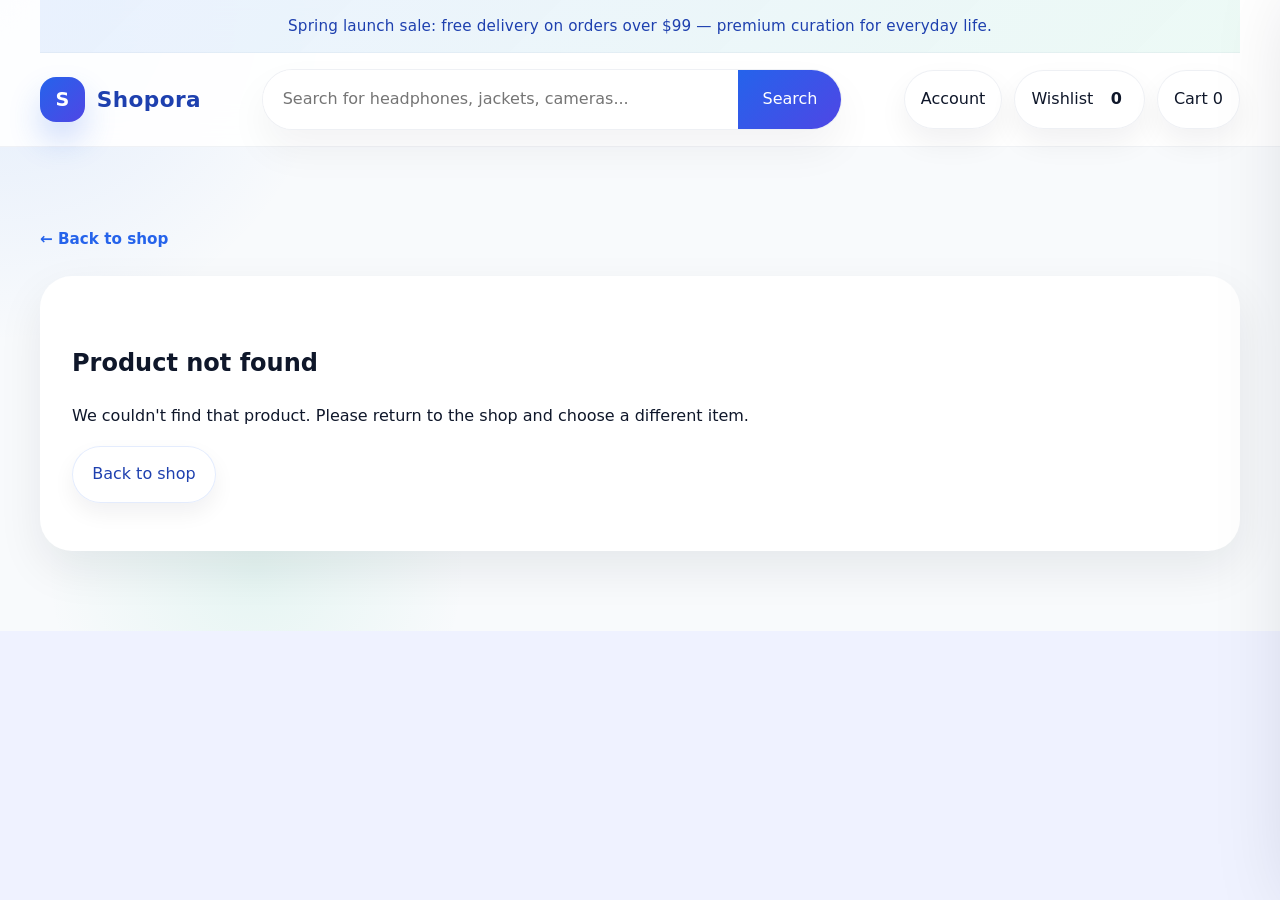
==== product.html @ 5981d824 "Add individual product detail pages with image hover zoom and shared product data" ====
<!DOCTYPE html>
<html lang="en">
<head>
  <meta charset="UTF-8" />
  <meta name="viewport" content="width=device-width, initial-scale=1.0" />
  <meta name="description" content="Shopora individual product detail page with zoom image preview and product information." />
  <title>Shopora | Product Details</title>
  <link rel="stylesheet" href="style.css" />
</head>
<body>
  <header class="site-header">
    <div class="announcement container">
      <p>Spring launch sale: free delivery on orders over $99 — premium curation for everyday life.</p>
    </div>
    <div class="header-top container">
      <a class="brand" href="index.html">
        <span class="brand-mark">S</span>
        <span class="brand-text">Shopora</span>
      </a>
      <div class="search-group">
        <label for="search-input" class="sr-only">Search products</label>
        <input id="search-input" type="search" placeholder="Search for headphones, jackets, cameras..." />
        <button id="search-button" type="button">Search</button>
      </div>
      <nav class="header-actions" aria-label="User actions">
        <button type="button" class="action-button">Account</button>
        <button type="button" id="wishlist-toggle" class="action-button">Wishlist <span id="wishlist-count">0</span></button>
        <button type="button" id="cart-toggle" class="action-button">Cart <span id="cart-count">0</span></button>
      </nav>
    </div>
  </header>

  <main class="product-page container">
    <a class="back-link" href="index.html">← Back to shop</a>
    <section id="product-detail" class="product-detail"></section>
  </main>

  <aside class="cart-sidebar" id="cart-sidebar" aria-label="Shopping cart">
    <div class="cart-header">
      <h2>Shopping Cart</h2>
      <button id="cart-close" aria-label="Close cart sidebar">×</button>
    </div>
    <div id="cart-items" class="cart-items"></div>
    <div class="cart-footer">
      <div class="cart-totals">
        <span>Total</span>
        <strong id="cart-total">$0.00</strong>
      </div>
      <button class="primary-button full-width" type="button" id="checkout-button">Proceed to Checkout</button>
    </div>
  </aside>

  <div class="overlay" id="overlay"></div>

  <script src="data.js"></script>
  <script src="product.js"></script>
</body>
</html>
---- style.css ----
﻿:root {
  font-family: Inter, system-ui, sans-serif;
  color-scheme: light;
  color: #0f172a;
  background: #eff2ff;
  --surface: rgba(255, 255, 255, 0.96);
  --surface-alt: #f8fafc;
  --primary: #2563eb;
  --primary-dark: #1e40af;
  --primary-soft: #eff6ff;
  --accent: #4338ca;
  --text-muted: #64748b;
  --border: rgba(148, 163, 184, 0.16);
  --shadow: 0 24px 60px rgba(15, 23, 42, 0.12);
  --shadow-soft: 0 18px 45px rgba(15, 23, 42, 0.08);
}

* {
  box-sizing: border-box;
}

html {
  scroll-behavior: smooth;
}

html, body {
  margin: 0;
  min-height: 100%;
  background: radial-gradient(circle at top left, rgba(59, 130, 246, 0.12), transparent 24%),
    radial-gradient(circle at 20% 90%, rgba(16, 185, 129, 0.08), transparent 18%),
    #f8fafc;
}

body {
  line-height: 1.65;
  font-feature-settings: "liga" 1, "kern" 1;
}

img {
  max-width: 100%;
  display: block;
}

button, select, input {
  font: inherit;
  transition: all 0.25s ease;
}

button {
  cursor: pointer;
}

button:focus-visible,
input:focus-visible,
select:focus-visible {
  outline: 2px solid rgba(37, 99, 235, 0.35);
  outline-offset: 2px;
}

.container {
  width: min(1200px, calc(100% - 2rem));
  margin: 0 auto;
}

.site-header {
  position: sticky;
  top: 0;
  z-index: 20;
  background: rgba(255, 255, 255, 0.9);
  backdrop-filter: blur(18px);
  border-bottom: 1px solid rgba(148, 163, 184, 0.14);
}

.announcement {
  display: flex;
  justify-content: center;
  align-items: center;
  padding: 0.85rem 0;
  background: linear-gradient(135deg, rgba(59, 130, 246, 0.1), rgba(16, 185, 129, 0.08));
  border-bottom: 1px solid rgba(148, 163, 184, 0.1);
}

.announcement p {
  margin: 0;
  color: var(--primary-dark);
  font-size: 0.95rem;
  letter-spacing: 0.01em;
}

.header-top {
  display: flex;
  align-items: center;
  justify-content: space-between;
  gap: 1rem;
  padding: 1rem 0;
}

.brand {
  display: inline-flex;
  align-items: center;
  gap: 0.75rem;
  text-decoration: none;
  color: var(--primary-dark);
  font-weight: 700;
}

.brand-mark {
  width: 2.8rem;
  height: 2.8rem;
  border-radius: 1rem;
  display: grid;
  place-items: center;
  background: linear-gradient(135deg, var(--primary), #4f46e5);
  color: white;
  font-size: 1.2rem;
  box-shadow: 0 18px 32px rgba(37, 99, 235, 0.22);
}

.brand-text {
  font-size: 1.35rem;
  letter-spacing: 0.02em;
}

.search-group {
  display: flex;
  align-items: stretch;
  flex: 1;
  max-width: 580px;
  min-width: 240px;
  border: 1px solid var(--border);
  border-radius: 999px;
  overflow: hidden;
  background: white;
  box-shadow: 0 20px 40px rgba(15, 23, 42, 0.05);
}

.search-group input {
  flex: 1;
  border: 0;
  padding: 1rem 1.2rem;
}

.search-group button {
  border: 0;
  background: linear-gradient(135deg, var(--primary), #4f46e5);
  color: white;
  padding: 0 1.5rem;
}

.header-actions {
  display: flex;
  gap: 0.75rem;
  flex-wrap: wrap;
}

.action-button {
  border: 1px solid rgba(148, 163, 184, 0.16);
  padding: 0.95rem 1rem;
  border-radius: 999px;
  background: rgba(255, 255, 255, 0.9);
  color: #0f172a;
  box-shadow: 0 14px 30px rgba(15, 23, 42, 0.06);
}

.category-nav {
  display: flex;
  gap: 0.75rem;
  overflow-x: auto;
  padding: 1rem 0 1.25rem;
}

.category-button {
  border: none;
  background: #eef2ff;
  color: #334155;
  padding: 0.85rem 1.1rem;
  border-radius: 999px;
  cursor: pointer;
  white-space: nowrap;
}

.category-button.active,
.category-button:hover {
  background: linear-gradient(135deg, var(--primary), #4f46e5);
  color: white;
}

.hero {
  position: relative;
  display: grid;
  grid-template-columns: 1.2fr 0.95fr;
  gap: 2.5rem;
  align-items: center;
  padding: 4rem 0;
}

.hero::before {
  content: "";
  position: absolute;
  top: -10%;
  right: 10%;
  width: 420px;
  height: 420px;
  border-radius: 50%;
  background: radial-gradient(circle, rgba(59, 130, 246, 0.18), transparent 56%);
  pointer-events: none;
}

.hero-copy {
  max-width: 620px;
  position: relative;
  z-index: 1;
}

.hero-badge {
  display: inline-flex;
  align-items: center;
  gap: 0.5rem;
  padding: 0.6rem 1rem;
  border-radius: 999px;
  background: rgba(59, 130, 246, 0.1);
  color: var(--primary);
  font-size: 0.82rem;
  font-weight: 700;
  letter-spacing: 0.08em;
  text-transform: uppercase;
}

.eyebrow {
  text-transform: uppercase;
  letter-spacing: 0.18em;
  color: var(--accent);
  font-size: 0.86rem;
  margin: 1.15rem 0 0.95rem;
}

.hero h1 {
  font-size: clamp(3rem, 5vw, 4.6rem);
  margin: 0;
  line-height: 0.98;
  letter-spacing: -0.04em;
}

.hero-text {
  margin: 1.4rem 0 1.9rem;
  color: var(--text-muted);
  max-width: 560px;
  font-size: 1.06rem;
}

.hero-actions {
  display: flex;
  align-items: center;
  gap: 1rem;
  flex-wrap: wrap;
}

.primary-button {
  background: linear-gradient(135deg, var(--primary), #4f46e5);
  color: white;
  border: 1px solid transparent;
  box-shadow: 0 18px 34px rgba(37, 99, 235, 0.2);
}

.secondary-link {
  display: inline-flex;
  align-items: center;
  justify-content: center;
  gap: 0.5rem;
  color: var(--primary-dark);
  background: rgba(255, 255, 255, 0.98);
  border: 1px solid rgba(37, 99, 235, 0.12);
  padding: 0.9rem 1.2rem;
  border-radius: 999px;
  text-decoration: none;
  box-shadow: 0 10px 22px rgba(15, 23, 42, 0.06);
}

.secondary-link:hover {
  transform: translateY(-2px);
  box-shadow: 0 18px 34px rgba(37, 99, 235, 0.12);
}

.hero-image-card {
  position: relative;
  border-radius: 2rem;
  overflow: hidden;
  background: linear-gradient(180deg, #ffffff 0%, #eff4ff 100%);
  box-shadow: var(--shadow);
  border: 1px solid rgba(59, 130, 246, 0.12);
}

.hero-image-card::before {
  content: "";
  position: absolute;
  inset: 0;
  background: linear-gradient(180deg, rgba(255, 255, 255, 0.18), transparent 55%);
  pointer-events: none;
}

.hero-image-card img {
  width: 100%;
  height: 100%;
  min-height: 520px;
  object-fit: cover;
}

.filter-panel {
  display: flex;
  justify-content: space-between;
  gap: 1rem;
  align-items: center;
  padding: 1rem 0 1.1rem;
}

.filter-item {
  display: flex;
  align-items: center;
  gap: 0.75rem;
  color: #334155;
}

.filter-item label,
.filter-label {
  font-weight: 700;
}

.filter-item select {
  padding: 0.95rem 1.2rem;
  border: 1px solid rgba(148, 163, 184, 0.25);
  border-radius: 999px;
  background: white;
  box-shadow: 0 10px 25px rgba(15, 23, 42, 0.05);
}

.section-heading {
  margin-bottom: 1.75rem;
}

.section-heading h2 {
  margin: 0 0 0.55rem;
  font-size: 2.1rem;
}

.grid-list {
  display: grid;
  gap: 1.5rem;
  grid-template-columns: repeat(4, minmax(0, 1fr));
}

.product-card {
  background: linear-gradient(180deg, rgba(255, 255, 255, 0.98), rgba(248, 250, 252, 0.98));
  border: 1px solid rgba(148, 163, 184, 0.2);
  border-radius: 1.8rem;
  overflow: hidden;
  box-shadow: var(--shadow);
  display: flex;
  flex-direction: column;
  transition: transform 0.3s ease, box-shadow 0.3s ease;
}

.product-card:hover {
  transform: translateY(-6px);
  box-shadow: 0 32px 70px rgba(15, 23, 42, 0.14);
}

.product-card img {
  aspect-ratio: 4 / 3;
  object-fit: cover;
  transition: transform 0.35s ease;
}

.product-card:hover img {
  transform: scale(1.03);
}

.product-info {
  padding: 1.5rem;
  display: flex;
  flex-direction: column;
  gap: 0.85rem;
}

.product-category {
  display: inline-flex;
  padding: 0.35rem 0.75rem;
  border-radius: 999px;
  font-size: 0.8rem;
  background: rgba(99, 102, 241, 0.12);
  color: #4338ca;
  width: fit-content;
}

.product-title {
  margin: 0;
  font-size: 1.1rem;
  line-height: 1.35;
}

.product-title a {
  color: inherit;
  text-decoration: none;
}

.product-title a:hover {
  color: var(--primary);
}

.product-description {
  margin: 0;
  color: var(--text-muted);
  font-size: 0.96rem;
}

.product-link {
  display: block;
  border-radius: 1.8rem;
  overflow: hidden;
}

.product-page {
  padding: 3.5rem 0 5rem;
}

.back-link {
  display: inline-block;
  margin: 1.5rem 0;
  color: var(--primary);
  text-decoration: none;
  font-size: 0.95rem;
  font-weight: 700;
}

.product-detail-grid {
  display: grid;
  grid-template-columns: minmax(280px, 1.1fr) minmax(320px, 0.9fr);
  gap: 2rem;
  align-items: start;
}

.image-panel {
  position: relative;
}

.image-zoom-container {
  overflow: hidden;
  border-radius: 2rem;
  box-shadow: var(--shadow-soft);
  border: 1px solid var(--border);
  transition: transform 0.3s ease;
  cursor: zoom-in;
  position: relative;
}

.image-zoom-container img {
  width: 100%;
  height: 100%;
  object-fit: cover;
  transition: transform 0.45s ease;
}

.image-zoom-container:hover img {
  transform: scale(1.15);
}

.zoom-label {
  position: absolute;
  bottom: 1rem;
  left: 1rem;
  background: rgba(15, 23, 42, 0.82);
  color: white;
  padding: 0.55rem 0.9rem;
  border-radius: 999px;
  font-size: 0.82rem;
  letter-spacing: 0.03em;
}

.detail-copy h1 {
  font-size: clamp(2rem, 3vw, 3rem);
  margin: 0.75rem 0 1rem;
  line-height: 1.05;
}

.product-badges {
  display: flex;
  flex-wrap: wrap;
  gap: 0.75rem;
  margin-top: 0.6rem;
}

.rating-pill,
.tag-pill {
  display: inline-flex;
  align-items: center;
  gap: 0.35rem;
  padding: 0.55rem 0.9rem;
  border-radius: 999px;
  background: #eef2ff;
  color: #1e3a8a;
  font-size: 0.9rem;
  font-weight: 700;
}

.product-price-large {
  margin: 1.2rem 0 0.8rem;
  font-size: 3rem;
  color: var(--primary-dark);
}

.product-detail-description {
  margin: 0;
  max-width: 46rem;
  color: var(--text-muted);
}

.product-feature-list {
  margin: 1.5rem 0 0;
  padding-left: 1.15rem;
  color: var(--text-muted);
}

.product-feature-list li {
  margin-bottom: 0.85rem;
}

.product-actions {
  display: flex;
  flex-wrap: wrap;
  gap: 1rem;
  align-items: center;
  margin: 1.75rem 0 1rem;
}

.secondary-button {
  border: none;
  background: #eef2ff;
  color: var(--primary-dark);
  padding: 1rem 1.5rem;
  border-radius: 1.25rem;
  cursor: pointer;
  font-weight: 700;
}

.shipping-pill {
  display: inline-flex;
  margin-top: 0.5rem;
  padding: 0.75rem 1rem;
  border-radius: 1.5rem;
  background: #ecfccb;
  color: #365314;
  font-weight: 700;
}

#detail-wishlist {
  width: 48px;
  height: 48px;
  min-width: 48px;
  border-radius: 50%;
  font-size: 1.3rem;
  border: 1px solid rgba(220, 38, 38, 0.24);
  background: white;
  color: #dc2626;
  display: inline-flex;
  align-items: center;
  justify-content: center;
}

.product-extra {
  margin-top: 2.5rem;
  padding: 2rem;
  border-radius: 2rem;
  background: white;
  box-shadow: var(--shadow-soft);
}

.product-extra h2 {
  margin-top: 0;
}

.product-not-found {
  padding: 3rem 2rem;
  border-radius: 2rem;
  background: white;
  box-shadow: var(--shadow-soft);
}

.product-meta {
  display: flex;
  justify-content: space-between;
  align-items: center;
  gap: 0.75rem;
}

.product-price {
  font-size: 1.2rem;
  font-weight: 800;
}

.product-card button.add-to-cart {
  margin-top: auto;
  width: 100%;
  border: none;
  background: linear-gradient(135deg, var(--primary), #4f46e5);
  color: white;
  padding: 1rem;
  border-radius: 1.25rem;
  cursor: pointer;
  box-shadow: 0 16px 28px rgba(37, 99, 235, 0.18);
}

.product-card button.add-to-cart:hover {
  transform: translateY(-1px);
}

.wish-button {
  position: absolute;
  top: 14px;
  right: 14px;
  width: 32px;
  height: 32px;
  border-radius: 50%;
  border: 1px solid rgba(148, 163, 184, 0.2);
  background: #ffffff;
  display: inline-grid;
  place-items: center;
  font-size: 1.1rem;
  font-weight: 700;
  color: #dc2626;
  cursor: pointer;
  transition: transform 0.18s ease, box-shadow 0.18s ease, background 0.18s ease, color 0.18s ease;
  z-index: 5;
}

.wish-button:hover {
  transform: translateY(-1px);
  box-shadow: 0 10px 20px rgba(15, 23, 42, 0.08);
}

.wish-button.active {
  background: rgba(254, 226, 226, 0.95);
  color: #dc2626;
  border-color: rgba(220, 38, 38, 0.35);
  box-shadow: 0 10px 22px rgba(220, 38, 38, 0.12);
  transform: translateY(-1px);
}

.product-card { /* ensure relative for absolute heart */
  position: relative;
}

#wishlist-count {
  display: inline-block;
  min-width: 20px;
  padding: 0 6px;
  margin-left: 0.4rem;
  font-weight: 700;
}

.cart-sidebar {
  position: fixed;
  right: 0;
  top: 0;
  bottom: 0;
  width: min(430px, 100%);
  transform: translateX(110%);
  transition: transform 0.25s ease;
  background: linear-gradient(180deg, #ffffff, #f8fbff);
  box-shadow: -24px 0 80px rgba(15, 23, 42, 0.15);
  z-index: 20;
  display: flex;
  flex-direction: column;
}

.cart-sidebar.open {
  transform: translateX(0);
}

.cart-header,
.cart-footer {
  padding: 1.5rem 1.6rem;
  border-bottom: 1px solid rgba(148, 163, 184, 0.12);
}

.cart-header {
  display: flex;
  justify-content: space-between;
  align-items: center;
}

.cart-header h2 {
  margin: 0;
  font-size: 1.3rem;
}

#cart-close {
  border: none;
  background: transparent;
  font-size: 1.5rem;
  cursor: pointer;
}

.cart-items {
  flex: 1;
  padding: 1.25rem 1.5rem;
  overflow-y: auto;
}

.cart-item {
  display: grid;
  grid-template-columns: 78px 1fr;
  gap: 1rem;
  padding: 1rem;
  border-radius: 1.5rem;
  border: 1px solid rgba(148, 163, 184, 0.14);
  background: rgba(255, 255, 255, 0.88);
  margin-bottom: 1rem;
}

.cart-item:last-child {
  margin-bottom: 0;
}

.cart-item img {
  width: 100%;
  height: 78px;
  object-fit: cover;
  border-radius: 1.2rem;
}

.cart-item-details {
  display: flex;
  flex-direction: column;
  gap: 0.5rem;
}

.cart-item-title {
  margin: 0;
  font-size: 0.95rem;
  font-weight: 700;
}

.cart-item-price {
  color: #334155;
  font-weight: 700;
}

.quantity-controls {
  display: flex;
  align-items: center;
  gap: 0.5rem;
}

.quantity-controls button {
  width: 2.2rem;
  height: 2.2rem;
  display: inline-grid;
  place-items: center;
  border-radius: 0.9rem;
  border: 1px solid rgba(148, 163, 184, 0.2);
  background: white;
  box-shadow: 0 8px 18px rgba(15, 23, 42, 0.05);
}

.quantity-controls span {
  min-width: 1.4rem;
  text-align: center;
}

.cart-actions {
  display: flex;
  justify-content: space-between;
  align-items: center;
}

.cart-actions button {
  background: transparent;
  border: none;
  color: #ef4444;
  cursor: pointer;
  font-weight: 700;
}

.cart-totals {
  display: flex;
  justify-content: space-between;
  font-size: 1.05rem;
  margin-bottom: 1.25rem;
}

.full-width {
  width: 100%;
}

.overlay {
  position: fixed;
  inset: 0;
  background: rgba(15, 23, 42, 0.32);
  opacity: 0;
  pointer-events: none;
  transition: opacity 0.25s ease;
  z-index: 15;
}

.overlay.active {
  opacity: 1;
  pointer-events: auto;
}

.sr-only {
  position: absolute;
  width: 1px;
  height: 1px;
  padding: 0;
  margin: -1px;
  overflow: hidden;
  clip: rect(0,0,0,0);
  white-space: nowrap;
  border: 0;
}

@media (max-width: 1024px) {
  .hero {
    grid-template-columns: 1fr;
  }

  .grid-list {
    grid-template-columns: repeat(2, minmax(0, 1fr));
  }
}

@media (max-width: 860px) {
  .header-top,
  .filter-panel {
    flex-direction: column;
    align-items: stretch;
  }

  .search-group {
    width: 100%;
  }
}

@media (max-width: 720px) {
  .hero {
    padding-top: 2.5rem;
  }

  .category-nav {
    padding-left: 0.25rem;
  }

  .grid-list {
    grid-template-columns: 1fr;
  }
}
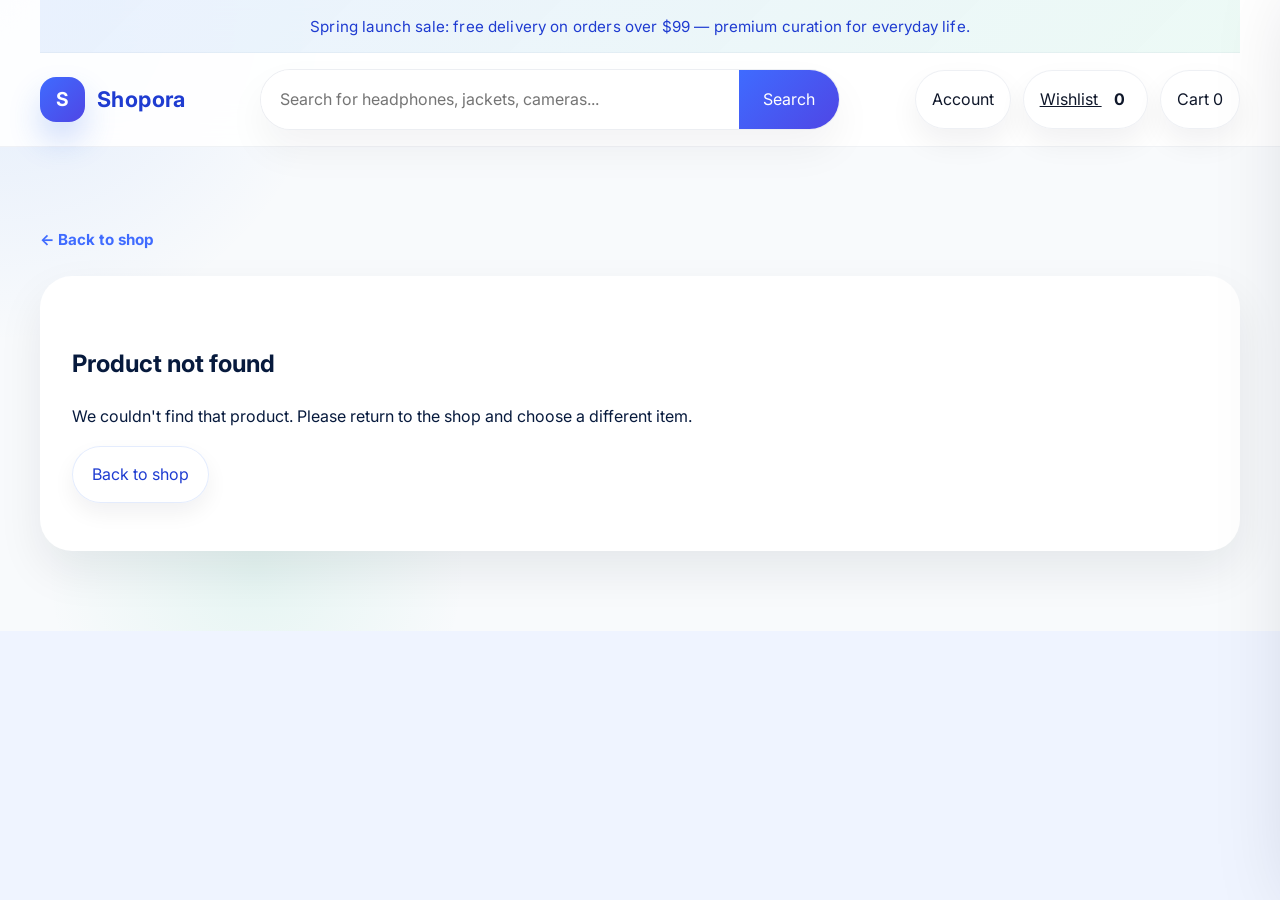
==== commit 2a07873e: "Update Shopora demo with premium UI polish and loader" ====
--- a/product.html
+++ b/product.html
@@ -4,7 +4,15 @@
   <meta charset="UTF-8" />
   <meta name="viewport" content="width=device-width, initial-scale=1.0" />
   <meta name="description" content="Shopora individual product detail page with zoom image preview and product information." />
-  <title>Shopora | Product Details</title>
+  <meta name="keywords" content="Shopora, product detail, ecommerce, premium storefront, online shopping" />
+  <meta name="theme-color" content="#1f2a55" />
+  <meta property="og:title" content="Shopora Product Detail" />
+  <meta property="og:description" content="View premium product details on Shopora with zoom image previews and purchase options." />
+  <meta property="og:type" content="website" />
+  <meta name="twitter:card" content="summary_large_image" />
+  <link rel="preconnect" href="https://fonts.googleapis.com" />
+  <link rel="preconnect" href="https://fonts.gstatic.com" crossorigin />
+  <link href="https://fonts.googleapis.com/css2?family=Inter:wght@400;500;600;700;800&family=Plus+Jakarta+Sans:wght@400;500;600;700;800&display=swap" rel="stylesheet" />
   <link rel="stylesheet" href="style.css" />
 </head>
 <body>
@@ -24,7 +32,7 @@
       </div>
       <nav class="header-actions" aria-label="User actions">
         <button type="button" class="action-button">Account</button>
-        <button type="button" id="wishlist-toggle" class="action-button">Wishlist <span id="wishlist-count">0</span></button>
+        <a href="wishlist.html" id="wishlist-toggle" class="action-button">Wishlist <span id="wishlist-count">0</span></a>
         <button type="button" id="cart-toggle" class="action-button">Cart <span id="cart-count">0</span></button>
       </nav>
     </div>
--- a/style.css
+++ b/style.css
@@ -1,18 +1,20 @@
 ﻿:root {
-  font-family: Inter, system-ui, sans-serif;
+  font-family: 'Inter', system-ui, sans-serif;
   color-scheme: light;
-  color: #0f172a;
-  background: #eff2ff;
+  color: #071a3d;
+  background: #eff4ff;
   --surface: rgba(255, 255, 255, 0.96);
-  --surface-alt: #f8fafc;
-  --primary: #2563eb;
-  --primary-dark: #1e40af;
-  --primary-soft: #eff6ff;
-  --accent: #4338ca;
+  --surface-alt: #eef4ff;
+  --primary: #3f6bff;
+  --primary-dark: #1f3cd1;
+  --primary-soft: #e8efff;
+  --accent: #223b7d;
   --text-muted: #64748b;
-  --border: rgba(148, 163, 184, 0.16);
-  --shadow: 0 24px 60px rgba(15, 23, 42, 0.12);
-  --shadow-soft: 0 18px 45px rgba(15, 23, 42, 0.08);
+  --border: rgba(148, 163, 184, 0.18);
+  --shadow: 0 34px 80px rgba(15, 23, 42, 0.12);
+  --shadow-soft: 0 20px 45px rgba(15, 23, 42, 0.08);
+  --surface-strong: #f8fbff;
+  --panel: rgba(255, 255, 255, 0.94);
 }
 
 * {
@@ -34,6 +36,38 @@
 body {
   line-height: 1.65;
   font-feature-settings: "liga" 1, "kern" 1;
+}
+
+.page-loader {
+  position: fixed;
+  inset: 0;
+  background: #071a3d;
+  color: white;
+  display: grid;
+  place-items: center;
+  gap: 1rem;
+  z-index: 9999;
+  transition: opacity 0.35s ease;
+}
+
+.page-loader-hidden {
+  opacity: 0;
+  pointer-events: none;
+}
+
+.loader-ring {
+  width: 72px;
+  height: 72px;
+  border: 6px solid rgba(255, 255, 255, 0.18);
+  border-top-color: rgba(255, 255, 255, 0.95);
+  border-radius: 50%;
+  animation: spin 1s linear infinite;
+}
+
+@keyframes spin {
+  to {
+    transform: rotate(360deg);
+  }
 }
 
 img {
@@ -255,6 +289,24 @@
   flex-wrap: wrap;
 }
 
+.hero-trust-grid {
+  display: grid;
+  grid-template-columns: repeat(3, minmax(0, max-content));
+  gap: 0.75rem;
+  margin-top: 1.65rem;
+}
+
+.trust-pill {
+  display: inline-flex;
+  align-items: center;
+  padding: 0.8rem 1rem;
+  border-radius: 999px;
+  background: rgba(63, 107, 255, 0.08);
+  color: var(--primary-dark);
+  font-weight: 700;
+  font-size: 0.92rem;
+}
+
 .primary-button {
   background: linear-gradient(135deg, var(--primary), #4f46e5);
   color: white;
@@ -429,6 +481,91 @@
   text-decoration: none;
   font-size: 0.95rem;
   font-weight: 700;
+}
+
+.wishlist-page {
+  padding: 3.5rem 0 5rem;
+}
+
+.wishlist-hero {
+  display: flex;
+  flex-wrap: wrap;
+  justify-content: space-between;
+  align-items: flex-end;
+  gap: 1rem;
+  margin-bottom: 2rem;
+}
+
+.wishlist-grid {
+  display: grid;
+  gap: 1.5rem;
+  grid-template-columns: repeat(auto-fit, minmax(320px, 1fr));
+}
+
+.wishlist-item {
+  display: flex;
+  gap: 1.25rem;
+  padding: 1.2rem;
+  border-radius: 1.8rem;
+  border: 1px solid var(--border);
+  background: white;
+  box-shadow: var(--shadow-soft);
+  align-items: flex-start;
+}
+
+.wishlist-item img {
+  width: 150px;
+  height: 150px;
+  object-fit: cover;
+  border-radius: 1.5rem;
+  flex-shrink: 0;
+}
+
+.wishlist-item-content {
+  display: flex;
+  flex-direction: column;
+  gap: 0.85rem;
+  flex: 1;
+}
+
+.wishlist-item-title {
+  margin: 0;
+  font-size: 1.1rem;
+  font-weight: 700;
+}
+
+.wishlist-item-title a {
+  color: var(--primary-dark);
+  text-decoration: none;
+}
+
+.wishlist-item-title a:hover {
+  color: var(--primary);
+}
+
+.wishlist-item .product-price {
+  font-size: 1.4rem;
+  font-weight: 800;
+  color: var(--primary-dark);
+}
+
+.wishlist-item-actions {
+  display: flex;
+  flex-wrap: wrap;
+  gap: 0.75rem;
+  margin-top: auto;
+}
+
+.wishlist-empty {
+  padding: 3rem 2rem;
+  text-align: center;
+  border-radius: 2rem;
+  background: white;
+  box-shadow: var(--shadow-soft);
+}
+
+.wishlist-empty h3 {
+  margin-top: 0;
 }
 
 .product-detail-grid {
@@ -733,6 +870,216 @@
   gap: 0.5rem;
 }
 
+@media (max-width: 1080px) {
+  .hero {
+    grid-template-columns: 1fr;
+    gap: 1.75rem;
+  }
+
+  .hero-image-card {
+    min-height: 360px;
+  }
+
+  .product-detail-grid {
+    grid-template-columns: 1fr;
+  }
+}
+
+@media (max-width: 860px) {
+  .header-top,
+  .wishlist-hero {
+    flex-direction: column;
+    align-items: stretch;
+  }
+
+  .search-group {
+    min-width: 0;
+    width: 100%;
+  }
+
+  .header-actions {
+    justify-content: flex-end;
+  }
+
+  .category-nav {
+    padding: 0.75rem 0 1rem;
+  }
+
+  .product-meta {
+    flex-direction: column;
+    align-items: stretch;
+  }
+
+  .product-card {
+    min-height: auto;
+  }
+
+  .grid-list {
+    grid-template-columns: repeat(2, minmax(0, 1fr));
+  }
+
+  .wishlist-grid {
+    grid-template-columns: repeat(2, minmax(0, 1fr));
+  }
+}
+
+@media (max-width: 680px) {
+  .announcement {
+    display: none;
+  }
+
+  .site-header {
+    border-bottom: none;
+  }
+
+  .header-top {
+    padding: 0.85rem 0;
+    flex-direction: column;
+    align-items: stretch;
+    gap: 0.75rem;
+  }
+
+  .brand {
+    gap: 0.55rem;
+  }
+
+  .brand-mark {
+    width: 2.3rem;
+    height: 2.3rem;
+    font-size: 1rem;
+  }
+
+  .brand-text {
+    font-size: 1.05rem;
+  }
+
+  .search-group {
+    width: 100%;
+    max-width: none;
+    min-width: 0;
+  }
+
+  .search-group input {
+    padding: 0.8rem 1rem;
+  }
+
+  .search-group button {
+    padding: 0 1rem;
+  }
+
+  .header-actions {
+    justify-content: space-between;
+    flex-wrap: wrap;
+    gap: 0.5rem;
+  }
+
+  .action-button {
+    padding: 0.72rem 0.85rem;
+    font-size: 0.92rem;
+  }
+
+  .category-nav {
+    padding: 0.6rem 0 0.85rem;
+    gap: 0.55rem;
+  }
+
+  .category-button {
+    padding: 0.65rem 0.95rem;
+    font-size: 0.82rem;
+  }
+
+  .hero h1 {
+    font-size: clamp(2.5rem, 8vw, 3.4rem);
+  }
+
+  .hero-text,
+  .product-detail-description {
+    font-size: 0.98rem;
+  }
+
+  .grid-list,
+  .wishlist-grid {
+    grid-template-columns: 1fr;
+  }
+
+  .product-card {
+    border-radius: 1.5rem;
+  }
+
+  .product-info {
+    padding: 1.25rem;
+  }
+
+  .product-card img {
+    aspect-ratio: auto;
+  }
+
+  .image-panel,
+  .wishlist-item {
+    flex-direction: column;
+  }
+
+  .wishlist-item {
+    display: block;
+  }
+
+  .wishlist-item img {
+    width: 100%;
+    height: 220px;
+  }
+
+  .wishlist-item-actions {
+    justify-content: stretch;
+  }
+
+  .product-actions {
+    flex-direction: column;
+    align-items: stretch;
+  }
+
+  .product-actions button,
+  .product-actions #detail-wishlist {
+    width: 100%;
+  }
+
+  .cart-item {
+    grid-template-columns: 1fr;
+  }
+
+  .cart-sidebar {
+    width: 100%;
+  }
+}
+
+@media (max-width: 520px) {
+  .hero {
+    padding: 2rem 0;
+  }
+
+  .search-group {
+    border-radius: 1.35rem;
+  }
+
+  .hero-actions,
+  .product-actions {
+    gap: 0.75rem;
+  }
+
+  .primary-button,
+  .secondary-button,
+  .secondary-link {
+    width: 100%;
+  }
+
+  .product-card button.add-to-cart {
+    padding: 0.95rem;
+  }
+
+  .wishlist-item-content {
+    gap: 0.75rem;
+  }
+}
+
 .cart-item-title {
   margin: 0;
   font-size: 0.95rem;
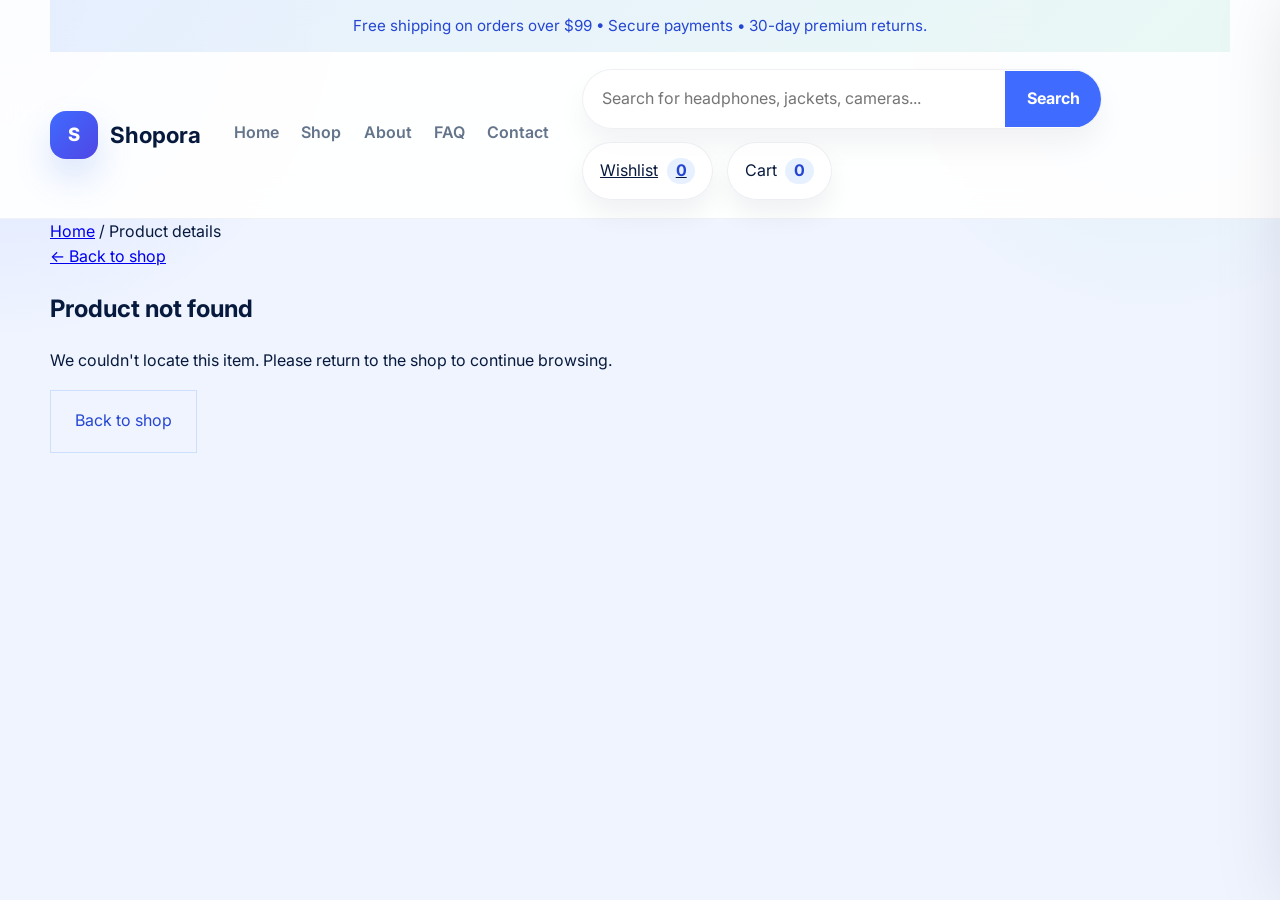
==== commit 51977ad8: "Add Shopora pages and storefront updates" ====
--- a/product.html
+++ b/product.html
@@ -1,13 +1,14 @@
-<!DOCTYPE html>
+﻿<!DOCTYPE html>
 <html lang="en">
 <head>
   <meta charset="UTF-8" />
   <meta name="viewport" content="width=device-width, initial-scale=1.0" />
-  <meta name="description" content="Shopora individual product detail page with zoom image preview and product information." />
-  <meta name="keywords" content="Shopora, product detail, ecommerce, premium storefront, online shopping" />
+  <title>Shopora Product Details</title>
+  <meta name="description" content="Shopora product detail page with premium description, zoom effects, and purchase actions." />
+  <meta name="keywords" content="Shopora, product detail, ecommerce, premium storefront" />
   <meta name="theme-color" content="#1f2a55" />
   <meta property="og:title" content="Shopora Product Detail" />
-  <meta property="og:description" content="View premium product details on Shopora with zoom image previews and purchase options." />
+  <meta property="og:description" content="Explore premium product details with Shopora's modern shopping experience." />
   <meta property="og:type" content="website" />
   <meta name="twitter:card" content="summary_large_image" />
   <link rel="preconnect" href="https://fonts.googleapis.com" />
@@ -18,27 +19,35 @@
 <body>
   <header class="site-header">
     <div class="announcement container">
-      <p>Spring launch sale: free delivery on orders over $99 — premium curation for everyday life.</p>
+      Free shipping on orders over $99 • Secure payments • 30-day premium returns.
     </div>
     <div class="header-top container">
       <a class="brand" href="index.html">
         <span class="brand-mark">S</span>
         <span class="brand-text">Shopora</span>
       </a>
-      <div class="search-group">
-        <label for="search-input" class="sr-only">Search products</label>
-        <input id="search-input" type="search" placeholder="Search for headphones, jackets, cameras..." />
-        <button id="search-button" type="button">Search</button>
+      <nav class="main-nav" aria-label="Primary navigation">
+        <a href="index.html">Home</a>
+        <a href="index.html#products">Shop</a>
+        <a href="about.html">About</a>
+        <a href="faq.html">FAQ</a>
+        <a href="contact.html">Contact</a>
+      </nav>
+      <div class="header-actions">
+        <div class="search-group">
+          <label for="search-input" class="sr-only">Search products</label>
+          <input id="search-input" type="search" placeholder="Search for headphones, jackets, cameras..." />
+          <button id="search-button" type="button">Search</button>
+        </div>
+        <a href="wishlist.html" class="action-button">Wishlist <span class="badge" id="wishlist-count">0</span></a>
+        <button type="button" id="cart-toggle" class="action-button">Cart <span class="badge" id="cart-count">0</span></button>
       </div>
-      <nav class="header-actions" aria-label="User actions">
-        <button type="button" class="action-button">Account</button>
-        <a href="wishlist.html" id="wishlist-toggle" class="action-button">Wishlist <span id="wishlist-count">0</span></a>
-        <button type="button" id="cart-toggle" class="action-button">Cart <span id="cart-count">0</span></button>
-      </nav>
     </div>
   </header>
-
   <main class="product-page container">
+    <div class="breadcrumb">
+      <a href="index.html">Home</a> <span>/</span> <span>Product details</span>
+    </div>
     <a class="back-link" href="index.html">← Back to shop</a>
     <section id="product-detail" class="product-detail"></section>
   </main>
@@ -54,7 +63,7 @@
         <span>Total</span>
         <strong id="cart-total">$0.00</strong>
       </div>
-      <button class="primary-button full-width" type="button" id="checkout-button">Proceed to Checkout</button>
+      <button class="primary-button full-width" type="button" id="checkout-button">Proceed to checkout</button>
     </div>
   </aside>
 
--- a/style.css
+++ b/style.css
@@ -1,20 +1,25 @@
 ﻿:root {
-  font-family: 'Inter', system-ui, sans-serif;
-  color-scheme: light;
-  color: #071a3d;
-  background: #eff4ff;
+  --font-family: 'Inter', 'Plus Jakarta Sans', system-ui, sans-serif;
+  --bg: #eff4ff;
   --surface: rgba(255, 255, 255, 0.96);
-  --surface-alt: #eef4ff;
+  --surface-soft: #f8fbff;
+  --surface-strong: #ffffff;
   --primary: #3f6bff;
-  --primary-dark: #1f3cd1;
+  --primary-dark: #2546d3;
   --primary-soft: #e8efff;
-  --accent: #223b7d;
-  --text-muted: #64748b;
-  --border: rgba(148, 163, 184, 0.18);
-  --shadow: 0 34px 80px rgba(15, 23, 42, 0.12);
-  --shadow-soft: 0 20px 45px rgba(15, 23, 42, 0.08);
-  --surface-strong: #f8fbff;
-  --panel: rgba(255, 255, 255, 0.94);
+  --accent: #0f172a;
+  --accent-soft: #eef2ff;
+  --success: #16a34a;
+  --warning: #f97316;
+  --danger: #dc2626;
+  --text: #071a3d;
+  --muted: #64748b;
+  --border: rgba(148, 163, 184, 0.16);
+  --shadow: 0 30px 70px rgba(15, 23, 42, 0.09);
+  --shadow-soft: 0 18px 40px rgba(15, 23, 42, 0.06);
+  --radius: 1.75rem;
+  --radius-sm: 1.2rem;
+  --transition: 0.25s ease;
 }
 
 * {
@@ -25,17 +30,909 @@
   scroll-behavior: smooth;
 }
 
-html, body {
+html,
+body {
   margin: 0;
   min-height: 100%;
-  background: radial-gradient(circle at top left, rgba(59, 130, 246, 0.12), transparent 24%),
-    radial-gradient(circle at 20% 90%, rgba(16, 185, 129, 0.08), transparent 18%),
-    #f8fafc;
+  font-family: var(--font-family);
+  background: radial-gradient(circle at top left, rgba(63, 107, 255, 0.14), transparent 25%),
+    radial-gradient(circle at 90% 10%, rgba(16, 185, 129, 0.08), transparent 22%),
+    var(--bg);
+  color: var(--text);
 }
 
 body {
-  line-height: 1.65;
+  line-height: 1.6;
   font-feature-settings: "liga" 1, "kern" 1;
+}
+
+img,
+svg {
+  max-width: 100%;
+  display: block;
+}
+
+button,
+select,
+input,
+textarea {
+  font: inherit;
+  transition: all var(--transition);
+}
+
+button {
+  cursor: pointer;
+}
+
+button:focus-visible,
+input:focus-visible,
+select:focus-visible,
+textarea:focus-visible {
+  outline: 3px solid rgba(59, 130, 246, 0.35);
+  outline-offset: 2px;
+}
+
+.container {
+  width: min(1180px, calc(100% - 2rem));
+  margin: 0 auto;
+}
+
+.site-header {
+  position: sticky;
+  top: 0;
+  z-index: 30;
+  width: 100%;
+  background: rgba(255, 255, 255, 0.92);
+  backdrop-filter: blur(18px);
+  border-bottom: 1px solid rgba(148, 163, 184, 0.14);
+}
+
+.announcement {
+  display: flex;
+  justify-content: center;
+  align-items: center;
+  padding: 0.85rem 0;
+  color: var(--primary-dark);
+  font-size: 0.95rem;
+  background: linear-gradient(135deg, rgba(59, 130, 246, 0.12), rgba(16, 185, 129, 0.08));
+}
+
+.header-top {
+  display: flex;
+  align-items: center;
+  justify-content: space-between;
+  gap: 1rem;
+  padding: 1.1rem 0;
+}
+
+.brand {
+  display: inline-flex;
+  align-items: center;
+  gap: 0.75rem;
+  color: var(--text);
+  text-decoration: none;
+}
+
+.brand-mark {
+  width: 3rem;
+  height: 3rem;
+  border-radius: 1rem;
+  display: grid;
+  place-items: center;
+  background: linear-gradient(135deg, var(--primary), #4f46e5);
+  color: white;
+  font-size: 1.15rem;
+  font-weight: 800;
+  box-shadow: 0 18px 36px rgba(37, 99, 235, 0.18);
+}
+
+.brand-text {
+  font-size: 1.4rem;
+  font-weight: 700;
+}
+
+.main-nav {
+  display: flex;
+  align-items: center;
+  gap: 1.4rem;
+  flex-wrap: wrap;
+}
+
+.main-nav a {
+  color: var(--muted);
+  text-decoration: none;
+  font-weight: 600;
+}
+
+.main-nav a:hover,
+.main-nav a.active {
+  color: var(--primary-dark);
+}
+
+.header-actions {
+  display: flex;
+  align-items: center;
+  gap: 0.85rem;
+  flex-wrap: wrap;
+}
+
+.search-group {
+  display: flex;
+  align-items: center;
+  min-width: 240px;
+  width: 100%;
+  max-width: 520px;
+  background: var(--surface);
+  border: 1px solid var(--border);
+  border-radius: 999px;
+  box-shadow: 0 16px 30px rgba(15, 23, 42, 0.05);
+  overflow: hidden;
+}
+
+.search-group input {
+  flex: 1;
+  border: none;
+  padding: 1rem 1.2rem;
+  background: transparent;
+}
+
+.search-group button {
+  border: none;
+  background: var(--primary);
+  color: white;
+  padding: 0.95rem 1.35rem;
+  font-weight: 700;
+}
+
+.action-button,
+.primary-button,
+.secondary-button {
+  border-radius: 999px;
+  border: none;
+  transition: transform var(--transition), box-shadow var(--transition), background var(--transition), color var(--transition);
+}
+
+.action-button {
+  display: inline-flex;
+  align-items: center;
+  gap: 0.55rem;
+  padding: 0.95rem 1.05rem;
+  background: var(--surface);
+  border: 1px solid rgba(148, 163, 184, 0.18);
+  color: var(--text);
+  box-shadow: 0 14px 28px rgba(15, 23, 42, 0.06);
+}
+
+.action-button .badge,
+.badge {
+  min-width: 1.6rem;
+  padding: 0 0.55rem;
+  border-radius: 999px;
+  background: rgba(59, 130, 246, 0.12);
+  color: var(--primary-dark);
+  font-weight: 700;
+}
+
+.action-button:hover,
+.primary-button:hover,
+.secondary-button:hover {
+  transform: translateY(-1px);
+}
+
+.user-menu {
+  position: relative;
+}
+
+.user-menu button {
+  background: var(--surface);
+  padding: 0.95rem 1.05rem;
+}
+
+.user-menu-panel {
+  position: absolute;
+  right: 0;
+  top: calc(100% + 0.75rem);
+  width: 220px;
+  padding: 1rem;
+  background: var(--surface);
+  border-radius: 1.5rem;
+  border: 1px solid var(--border);
+  box-shadow: 0 24px 60px rgba(15, 23, 42, 0.12);
+  display: none;
+}
+
+.user-menu:hover .user-menu-panel {
+  display: block;
+}
+
+.user-menu-panel a {
+  display: block;
+  padding: 0.75rem 0;
+  color: var(--text);
+  text-decoration: none;
+  font-weight: 600;
+}
+
+.cart-preview {
+  position: relative;
+}
+
+.cart-panel {
+  position: absolute;
+  right: 0;
+  top: calc(100% + 0.75rem);
+  width: min(320px, 100vw);
+  background: var(--surface);
+  border-radius: 1.5rem;
+  border: 1px solid var(--border);
+  box-shadow: 0 24px 60px rgba(15, 23, 42, 0.14);
+  padding: 1rem;
+  display: none;
+}
+
+.cart-preview:hover .cart-panel {
+  display: block;
+}
+
+.cart-panel h4 {
+  margin: 0 0 0.85rem;
+  font-size: 0.95rem;
+  color: var(--muted);
+}
+
+.cart-preview-items {
+  display: grid;
+  gap: 0.85rem;
+  margin-bottom: 0.85rem;
+}
+
+.cart-empty-note {
+  color: var(--muted);
+  font-size: 0.95rem;
+}
+
+.cart-panel .secondary-link {
+  display: inline-flex;
+  align-items: center;
+}
+
+.main-nav {
+  margin-bottom: 0.25rem;
+}
+
+.hero {
+  display: grid;
+  grid-template-columns: 1.05fr 0.95fr;
+  gap: 2.25rem;
+  align-items: center;
+  padding: 4rem 0 2rem;
+}
+
+.hero-copy {
+  max-width: 620px;
+}
+
+.hero-badge {
+  display: inline-flex;
+  align-items: center;
+  gap: 0.45rem;
+  padding: 0.7rem 1rem;
+  border-radius: 999px;
+  background: rgba(59, 130, 246, 0.1);
+  color: var(--primary);
+  font-size: 0.82rem;
+  font-weight: 700;
+  text-transform: uppercase;
+  letter-spacing: 0.12em;
+}
+
+.hero h1 {
+  margin: 1.2rem 0 1rem;
+  font-size: clamp(3rem, 4.2vw, 4.75rem);
+  line-height: 0.98;
+}
+
+.hero-text {
+  max-width: 42rem;
+  color: var(--muted);
+  font-size: 1.05rem;
+}
+
+.hero-actions {
+  display: flex;
+  flex-wrap: wrap;
+  gap: 1rem;
+  margin: 2rem 0 1.75rem;
+}
+
+.primary-button {
+  background: linear-gradient(135deg, var(--primary), #4f46e5);
+  color: white;
+  padding: 1.1rem 1.8rem;
+  font-weight: 700;
+}
+
+.secondary-button,
+.secondary-link {
+  background: transparent;
+  color: var(--primary-dark);
+  padding: 1.1rem 1.5rem;
+  border: 1px solid rgba(59, 130, 246, 0.18);
+}
+
+.secondary-link {
+  display: inline-flex;
+  align-items: center;
+  justify-content: center;
+  text-decoration: none;
+}
+
+.hero-trust-grid {
+  display: grid;
+  grid-template-columns: repeat(3, minmax(0, max-content));
+  gap: 0.85rem;
+}
+
+.trust-pill {
+  display: inline-flex;
+  align-items: center;
+  gap: 0.4rem;
+  padding: 0.85rem 1.15rem;
+  border-radius: 999px;
+  background: var(--surface);
+  color: var(--text);
+  font-size: 0.95rem;
+  font-weight: 700;
+}
+
+.hero-image-card {
+  position: relative;
+  min-height: 520px;
+  border-radius: 2rem;
+  overflow: hidden;
+  background: linear-gradient(180deg, #ffffff 0%, #eff4ff 100%);
+  box-shadow: var(--shadow);
+}
+
+.hero-image-card::before {
+  content: '';
+  position: absolute;
+  inset: 0;
+  background: radial-gradient(circle at 30% 30%, rgba(59, 130, 246, 0.16), transparent 25%);
+  pointer-events: none;
+}
+
+.hero-image-card img {
+  width: 100%;
+  height: 100%;
+  object-fit: cover;
+  display: block;
+}
+
+.stats-grid,
+.featured-panels,
+.testimonials-grid,
+.faq-list,
+.product-grid {
+  display: grid;
+  gap: 1.5rem;
+}
+
+.stats-grid {
+  grid-template-columns: repeat(4, minmax(0, 1fr));
+  margin: 2rem 0 2.5rem;
+}
+
+.stat-card {
+  padding: 1.5rem 1.6rem;
+  border-radius: 1.75rem;
+  background: var(--surface);
+  border: 1px solid rgba(148, 163, 184, 0.15);
+  box-shadow: var(--shadow-soft);
+}
+
+.stat-card span {
+  display: block;
+  font-size: 2rem;
+  font-weight: 800;
+}
+
+.stat-card p {
+  margin: 0.75rem 0 0;
+  color: var(--muted);
+}
+
+.featured-panels {
+  grid-template-columns: repeat(3, minmax(0, 1fr));
+  margin-bottom: 3rem;
+}
+
+.featured-card {
+  padding: 1.85rem;
+  border-radius: 2rem;
+  background: var(--surface);
+  box-shadow: var(--shadow-soft);
+  border: 1px solid rgba(148, 163, 184, 0.14);
+}
+
+.featured-card h3 {
+  margin-top: 0;
+}
+
+.featured-card p {
+  color: var(--muted);
+}
+
+.section-heading {
+  display: flex;
+  justify-content: space-between;
+  align-items: flex-start;
+  gap: 1rem;
+  margin-bottom: 1rem;
+}
+
+.section-heading h2 {
+  margin: 0;
+  font-size: clamp(2rem, 2.5vw, 2.5rem);
+}
+
+.section-heading p {
+  margin: 0.5rem 0 0;
+  color: var(--muted);
+  max-width: 44rem;
+}
+
+.product-grid {
+  grid-template-columns: repeat(4, minmax(0, 1fr));
+}
+
+.product-card {
+  position: relative;
+  display: flex;
+  flex-direction: column;
+  background: var(--surface);
+  border-radius: 2rem;
+  border: 1px solid rgba(148, 163, 184, 0.16);
+  box-shadow: var(--shadow-soft);
+  overflow: hidden;
+  transition: transform var(--transition), box-shadow var(--transition);
+}
+
+.product-card:hover {
+  transform: translateY(-6px);
+  box-shadow: 0 40px 90px rgba(15, 23, 42, 0.16);
+}
+
+.product-card img {
+  width: 100%;
+  aspect-ratio: 4 / 3;
+  object-fit: cover;
+  transition: transform var(--transition);
+}
+
+.product-card:hover img {
+  transform: scale(1.03);
+}
+
+.product-card-content {
+  display: flex;
+  flex-direction: column;
+  gap: 1rem;
+  padding: 1.5rem;
+}
+
+.product-card-header,
+.product-card-footer {
+  display: flex;
+  align-items: center;
+  justify-content: space-between;
+  gap: 0.75rem;
+}
+
+.product-card-header {
+  align-items: flex-start;
+  flex-wrap: wrap;
+}
+
+.badge-pill,
+.stock-pill {
+  display: inline-flex;
+  align-items: center;
+  padding: 0.55rem 0.9rem;
+  border-radius: 999px;
+  font-size: 0.82rem;
+  font-weight: 700;
+}
+
+.badge-pill {
+  background: rgba(59, 130, 246, 0.12);
+  color: var(--primary-dark);
+}
+
+.stock-pill {
+  background: rgba(16, 185, 129, 0.12);
+  color: #166534;
+}
+
+.stock-pill.low-stock {
+  background: rgba(245, 158, 11, 0.12);
+  color: #92400e;
+}
+
+.stock-pill.out-of-stock {
+  background: rgba(239, 68, 68, 0.12);
+  color: #b91c1c;
+}
+
+.product-title {
+  margin: 0;
+  font-size: 1.15rem;
+  line-height: 1.35;
+}
+
+.product-title a {
+  color: var(--text);
+  text-decoration: none;
+}
+
+.product-title a:hover {
+  color: var(--primary);
+}
+
+.product-rating {
+  display: flex;
+  gap: 0.35rem;
+  align-items: center;
+  color: var(--muted);
+  font-size: 0.92rem;
+}
+
+.product-description {
+  margin: 0;
+  color: var(--muted);
+  font-size: 0.95rem;
+}
+
+.price-block {
+  display: flex;
+  flex-direction: column;
+  gap: 0.2rem;
+}
+
+.product-price,
+.product-old-price {
+  display: block;
+}
+
+.product-price {
+  font-size: 1.25rem;
+  font-weight: 800;
+  color: var(--primary-dark);
+}
+
+.product-old-price {
+  color: var(--muted);
+  text-decoration: line-through;
+  font-size: 0.95rem;
+}
+
+.add-to-cart {
+  border: none;
+  background: linear-gradient(135deg, var(--primary), #4f46e5);
+  color: white;
+  padding: 0.95rem 1rem;
+  border-radius: 1.35rem;
+  min-width: 120px;
+  font-weight: 700;
+}
+
+.add-to-cart:disabled {
+  background: rgba(148, 163, 184, 0.18);
+  cursor: not-allowed;
+}
+
+.wish-button {
+  position: absolute;
+  top: 1rem;
+  right: 1rem;
+  width: 40px;
+  height: 40px;
+  border-radius: 50%;
+  border: 1px solid rgba(148, 163, 184, 0.2);
+  background: white;
+  color: #64748b;
+  display: grid;
+  place-items: center;
+  font-size: 1rem;
+  z-index: 2;
+}
+
+.wish-button.active {
+  color: #dc2626;
+  background: rgba(254, 226, 226, 0.95);
+  border-color: rgba(220, 38, 38, 0.25);
+}
+
+.wish-button:hover {
+  transform: translateY(-1px);
+}
+
+.review-pill,
+.delivery-pill,
+.payment-pill {
+  display: inline-flex;
+  align-items: center;
+  gap: 0.5rem;
+  padding: 0.75rem 1rem;
+  border-radius: 999px;
+  background: var(--surface);
+  font-size: 0.95rem;
+}
+
+.brand-strip {
+  display: grid;
+  grid-template-columns: repeat(5, minmax(0, 1fr));
+  gap: 1rem;
+  align-items: center;
+  margin: 3rem 0 2rem;
+}
+
+.brand-logo {
+  padding: 1.2rem 1rem;
+  border-radius: 1.5rem;
+  border: 1px solid rgba(148, 163, 184, 0.16);
+  background: var(--surface);
+  text-align: center;
+  color: var(--muted);
+  font-weight: 700;
+}
+
+.testimonials {
+  margin: 3rem 0 2rem;
+}
+
+.testimonials-grid {
+  grid-template-columns: repeat(3, minmax(0, 1fr));
+}
+
+.testimonial-card {
+  padding: 2rem;
+  border-radius: 2rem;
+  background: var(--surface);
+  border: 1px solid rgba(148, 163, 184, 0.16);
+  box-shadow: var(--shadow-soft);
+}
+
+.testimonial-card p {
+  color: var(--muted);
+  line-height: 1.8;
+}
+
+.testimonial-meta {
+  display: flex;
+  align-items: center;
+  gap: 0.9rem;
+  margin-top: 1.5rem;
+}
+
+.avatar {
+  width: 3rem;
+  height: 3rem;
+  border-radius: 50%;
+  background: linear-gradient(135deg, var(--primary), #4f46e5);
+  color: white;
+  display: grid;
+  place-items: center;
+  font-weight: 700;
+}
+
+.faq {
+  margin: 3rem 0 2rem;
+}
+
+.faq-list {
+  grid-template-columns: 1fr 1fr;
+}
+
+.faq-card {
+  padding: 1.75rem;
+  border-radius: 1.75rem;
+  background: var(--surface);
+  border: 1px solid rgba(148, 163, 184, 0.16);
+}
+
+.faq-card h3 {
+  margin: 0 0 0.75rem;
+}
+
+.faq-card p {
+  margin: 0;
+  color: var(--muted);
+}
+
+.newsletter-section {
+  margin: 3rem 0 4rem;
+}
+
+.newsletter-card {
+  display: grid;
+  grid-template-columns: 1.3fr 1fr;
+  gap: 1.5rem;
+  padding: 2rem;
+  border-radius: 2rem;
+  background: linear-gradient(135deg, #ffffff, #eef4ff);
+  box-shadow: var(--shadow-soft);
+}
+
+.checkout-grid {
+  grid-template-columns: minmax(0, 1.5fr) minmax(260px, 1fr);
+}
+
+.checkout-main {
+  display: grid;
+  gap: 1.5rem;
+}
+
+.checkout-summary {
+  display: flex;
+  align-items: flex-start;
+}
+
+.summary-card {
+  width: 100%;
+  background: white;
+  padding: 1.75rem;
+  border-radius: 1.75rem;
+  box-shadow: rgba(15, 23, 42, 0.08) 0px 20px 50px -20px;
+}
+
+.checkout-items {
+  display: grid;
+  gap: 0.9rem;
+  margin: 1rem 0 1.5rem;
+}
+
+.checkout-item {
+  display: flex;
+  justify-content: space-between;
+  gap: 1rem;
+  padding: 0.95rem 1rem;
+  border-radius: 1.2rem;
+  background: #f8fbff;
+}
+
+.checkout-item span:first-child {
+  max-width: 65%;
+}
+
+.checkout-total {
+  display: flex;
+  justify-content: space-between;
+  align-items: center;
+  gap: 1rem;
+  padding: 1rem 0;
+  border-top: 1px solid rgba(15, 23, 42, 0.08);
+}
+
+.checkout-note {
+  margin-top: 1rem;
+  color: var(--muted);
+  line-height: 1.7;
+}
+
+.newsletter-copy h2 {
+  margin-top: 0.5rem;
+}
+
+.newsletter-form {
+  display: grid;
+  gap: 1rem;
+}
+
+.newsletter-form input {
+  width: 100%;
+  border: 1px solid rgba(148, 163, 184, 0.18);
+  border-radius: 1.2rem;
+  padding: 1rem 1.25rem;
+}
+
+.newsletter-form button {
+  border: none;
+  background: var(--primary);
+  color: white;
+  padding: 1rem 1.2rem;
+  border-radius: 1.35rem;
+  font-weight: 700;
+}
+
+.site-footer {
+  background: #0f172a;
+  color: rgba(255, 255, 255, 0.85);
+  padding: 3.5rem 0 2rem;
+}
+
+.footer-grid {
+  display: grid;
+  gap: 2rem;
+  grid-template-columns: minmax(220px, 1.2fr) repeat(3, minmax(180px, 1fr));
+}
+
+.footer-brand h2,
+.footer-column h3 {
+  margin-top: 0;
+  color: white;
+}
+
+.footer-brand p,
+.footer-column a,
+.footer-newsletter p {
+  color: rgba(255, 255, 255, 0.72);
+}
+
+.footer-column a {
+  display: block;
+  margin: 0.75rem 0;
+  color: rgba(255, 255, 255, 0.8);
+  text-decoration: none;
+}
+
+.footer-column a:hover {
+  color: white;
+}
+
+.footer-newsletter input {
+  width: 100%;
+  border: 1px solid rgba(255, 255, 255, 0.14);
+  border-radius: 1rem;
+  padding: 1rem 1.2rem;
+  background: rgba(255, 255, 255, 0.06);
+  color: white;
+}
+
+.footer-newsletter button {
+  width: 100%;
+  border: none;
+  background: var(--primary);
+  color: white;
+  padding: 1rem 1.2rem;
+  border-radius: 1rem;
+  font-weight: 700;
+}
+
+.footer-bottom {
+  border-top: 1px solid rgba(255, 255, 255, 0.08);
+  margin-top: 2rem;
+  padding-top: 1.5rem;
+  display: flex;
+  align-items: center;
+  justify-content: space-between;
+  gap: 1rem;
+  font-size: 0.95rem;
+}
+
+.social-links {
+  display: flex;
+  gap: 1rem;
+}
+
+.social-links a {
+  color: rgba(255, 255, 255, 0.72);
+  text-decoration: none;
+}
+
+.overlay {
+  position: fixed;
+  inset: 0;
+  background: rgba(15, 23, 42, 0.32);
+  opacity: 0;
+  pointer-events: none;
+  transition: opacity 0.25s ease;
+  z-index: 25;
+}
+
+.overlay.active {
+  opacity: 1;
+  pointer-events: auto;
 }
 
 .page-loader {
@@ -47,7 +944,6 @@
   place-items: center;
   gap: 1rem;
   z-index: 9999;
-  transition: opacity 0.35s ease;
 }
 
 .page-loader-hidden {
@@ -70,740 +966,17 @@
   }
 }
 
-img {
-  max-width: 100%;
-  display: block;
-}
-
-button, select, input {
-  font: inherit;
-  transition: all 0.25s ease;
-}
-
-button {
-  cursor: pointer;
-}
-
-button:focus-visible,
-input:focus-visible,
-select:focus-visible {
-  outline: 2px solid rgba(37, 99, 235, 0.35);
-  outline-offset: 2px;
-}
-
-.container {
-  width: min(1200px, calc(100% - 2rem));
-  margin: 0 auto;
-}
-
-.site-header {
-  position: sticky;
-  top: 0;
-  z-index: 20;
-  background: rgba(255, 255, 255, 0.9);
-  backdrop-filter: blur(18px);
-  border-bottom: 1px solid rgba(148, 163, 184, 0.14);
-}
-
-.announcement {
-  display: flex;
-  justify-content: center;
-  align-items: center;
-  padding: 0.85rem 0;
-  background: linear-gradient(135deg, rgba(59, 130, 246, 0.1), rgba(16, 185, 129, 0.08));
-  border-bottom: 1px solid rgba(148, 163, 184, 0.1);
-}
-
-.announcement p {
-  margin: 0;
-  color: var(--primary-dark);
-  font-size: 0.95rem;
-  letter-spacing: 0.01em;
-}
-
-.header-top {
-  display: flex;
-  align-items: center;
-  justify-content: space-between;
-  gap: 1rem;
-  padding: 1rem 0;
-}
-
-.brand {
-  display: inline-flex;
-  align-items: center;
-  gap: 0.75rem;
-  text-decoration: none;
-  color: var(--primary-dark);
-  font-weight: 700;
-}
-
-.brand-mark {
-  width: 2.8rem;
-  height: 2.8rem;
-  border-radius: 1rem;
-  display: grid;
-  place-items: center;
-  background: linear-gradient(135deg, var(--primary), #4f46e5);
-  color: white;
-  font-size: 1.2rem;
-  box-shadow: 0 18px 32px rgba(37, 99, 235, 0.22);
-}
-
-.brand-text {
-  font-size: 1.35rem;
-  letter-spacing: 0.02em;
-}
-
-.search-group {
-  display: flex;
-  align-items: stretch;
-  flex: 1;
-  max-width: 580px;
-  min-width: 240px;
-  border: 1px solid var(--border);
-  border-radius: 999px;
-  overflow: hidden;
-  background: white;
-  box-shadow: 0 20px 40px rgba(15, 23, 42, 0.05);
-}
-
-.search-group input {
-  flex: 1;
-  border: 0;
-  padding: 1rem 1.2rem;
-}
-
-.search-group button {
-  border: 0;
-  background: linear-gradient(135deg, var(--primary), #4f46e5);
-  color: white;
-  padding: 0 1.5rem;
-}
-
-.header-actions {
-  display: flex;
-  gap: 0.75rem;
-  flex-wrap: wrap;
-}
-
-.action-button {
-  border: 1px solid rgba(148, 163, 184, 0.16);
-  padding: 0.95rem 1rem;
-  border-radius: 999px;
-  background: rgba(255, 255, 255, 0.9);
-  color: #0f172a;
-  box-shadow: 0 14px 30px rgba(15, 23, 42, 0.06);
-}
-
-.category-nav {
-  display: flex;
-  gap: 0.75rem;
-  overflow-x: auto;
-  padding: 1rem 0 1.25rem;
-}
-
-.category-button {
-  border: none;
-  background: #eef2ff;
-  color: #334155;
-  padding: 0.85rem 1.1rem;
-  border-radius: 999px;
-  cursor: pointer;
-  white-space: nowrap;
-}
-
-.category-button.active,
-.category-button:hover {
-  background: linear-gradient(135deg, var(--primary), #4f46e5);
-  color: white;
-}
-
-.hero {
-  position: relative;
-  display: grid;
-  grid-template-columns: 1.2fr 0.95fr;
-  gap: 2.5rem;
-  align-items: center;
-  padding: 4rem 0;
-}
-
-.hero::before {
-  content: "";
-  position: absolute;
-  top: -10%;
-  right: 10%;
-  width: 420px;
-  height: 420px;
-  border-radius: 50%;
-  background: radial-gradient(circle, rgba(59, 130, 246, 0.18), transparent 56%);
-  pointer-events: none;
-}
-
-.hero-copy {
-  max-width: 620px;
-  position: relative;
-  z-index: 1;
-}
-
-.hero-badge {
-  display: inline-flex;
-  align-items: center;
-  gap: 0.5rem;
-  padding: 0.6rem 1rem;
-  border-radius: 999px;
-  background: rgba(59, 130, 246, 0.1);
-  color: var(--primary);
-  font-size: 0.82rem;
-  font-weight: 700;
-  letter-spacing: 0.08em;
-  text-transform: uppercase;
-}
-
-.eyebrow {
-  text-transform: uppercase;
-  letter-spacing: 0.18em;
-  color: var(--accent);
-  font-size: 0.86rem;
-  margin: 1.15rem 0 0.95rem;
-}
-
-.hero h1 {
-  font-size: clamp(3rem, 5vw, 4.6rem);
-  margin: 0;
-  line-height: 0.98;
-  letter-spacing: -0.04em;
-}
-
-.hero-text {
-  margin: 1.4rem 0 1.9rem;
-  color: var(--text-muted);
-  max-width: 560px;
-  font-size: 1.06rem;
-}
-
-.hero-actions {
-  display: flex;
-  align-items: center;
-  gap: 1rem;
-  flex-wrap: wrap;
-}
-
-.hero-trust-grid {
-  display: grid;
-  grid-template-columns: repeat(3, minmax(0, max-content));
-  gap: 0.75rem;
-  margin-top: 1.65rem;
-}
-
-.trust-pill {
-  display: inline-flex;
-  align-items: center;
-  padding: 0.8rem 1rem;
-  border-radius: 999px;
-  background: rgba(63, 107, 255, 0.08);
-  color: var(--primary-dark);
-  font-weight: 700;
-  font-size: 0.92rem;
-}
-
-.primary-button {
-  background: linear-gradient(135deg, var(--primary), #4f46e5);
-  color: white;
-  border: 1px solid transparent;
-  box-shadow: 0 18px 34px rgba(37, 99, 235, 0.2);
-}
-
-.secondary-link {
-  display: inline-flex;
-  align-items: center;
-  justify-content: center;
-  gap: 0.5rem;
-  color: var(--primary-dark);
-  background: rgba(255, 255, 255, 0.98);
-  border: 1px solid rgba(37, 99, 235, 0.12);
-  padding: 0.9rem 1.2rem;
-  border-radius: 999px;
-  text-decoration: none;
-  box-shadow: 0 10px 22px rgba(15, 23, 42, 0.06);
-}
-
-.secondary-link:hover {
-  transform: translateY(-2px);
-  box-shadow: 0 18px 34px rgba(37, 99, 235, 0.12);
-}
-
-.hero-image-card {
-  position: relative;
-  border-radius: 2rem;
-  overflow: hidden;
-  background: linear-gradient(180deg, #ffffff 0%, #eff4ff 100%);
-  box-shadow: var(--shadow);
-  border: 1px solid rgba(59, 130, 246, 0.12);
-}
-
-.hero-image-card::before {
-  content: "";
-  position: absolute;
-  inset: 0;
-  background: linear-gradient(180deg, rgba(255, 255, 255, 0.18), transparent 55%);
-  pointer-events: none;
-}
-
-.hero-image-card img {
-  width: 100%;
-  height: 100%;
-  min-height: 520px;
-  object-fit: cover;
-}
-
-.filter-panel {
-  display: flex;
-  justify-content: space-between;
-  gap: 1rem;
-  align-items: center;
-  padding: 1rem 0 1.1rem;
-}
-
-.filter-item {
-  display: flex;
-  align-items: center;
-  gap: 0.75rem;
-  color: #334155;
-}
-
-.filter-item label,
-.filter-label {
-  font-weight: 700;
-}
-
-.filter-item select {
-  padding: 0.95rem 1.2rem;
-  border: 1px solid rgba(148, 163, 184, 0.25);
-  border-radius: 999px;
-  background: white;
-  box-shadow: 0 10px 25px rgba(15, 23, 42, 0.05);
-}
-
-.section-heading {
-  margin-bottom: 1.75rem;
-}
-
-.section-heading h2 {
-  margin: 0 0 0.55rem;
-  font-size: 2.1rem;
-}
-
-.grid-list {
-  display: grid;
-  gap: 1.5rem;
-  grid-template-columns: repeat(4, minmax(0, 1fr));
-}
-
-.product-card {
-  background: linear-gradient(180deg, rgba(255, 255, 255, 0.98), rgba(248, 250, 252, 0.98));
-  border: 1px solid rgba(148, 163, 184, 0.2);
-  border-radius: 1.8rem;
-  overflow: hidden;
-  box-shadow: var(--shadow);
-  display: flex;
-  flex-direction: column;
-  transition: transform 0.3s ease, box-shadow 0.3s ease;
-}
-
-.product-card:hover {
-  transform: translateY(-6px);
-  box-shadow: 0 32px 70px rgba(15, 23, 42, 0.14);
-}
-
-.product-card img {
-  aspect-ratio: 4 / 3;
-  object-fit: cover;
-  transition: transform 0.35s ease;
-}
-
-.product-card:hover img {
-  transform: scale(1.03);
-}
-
-.product-info {
-  padding: 1.5rem;
-  display: flex;
-  flex-direction: column;
-  gap: 0.85rem;
-}
-
-.product-category {
-  display: inline-flex;
-  padding: 0.35rem 0.75rem;
-  border-radius: 999px;
-  font-size: 0.8rem;
-  background: rgba(99, 102, 241, 0.12);
-  color: #4338ca;
-  width: fit-content;
-}
-
-.product-title {
-  margin: 0;
-  font-size: 1.1rem;
-  line-height: 1.35;
-}
-
-.product-title a {
-  color: inherit;
-  text-decoration: none;
-}
-
-.product-title a:hover {
-  color: var(--primary);
-}
-
-.product-description {
-  margin: 0;
-  color: var(--text-muted);
-  font-size: 0.96rem;
-}
-
-.product-link {
-  display: block;
-  border-radius: 1.8rem;
-  overflow: hidden;
-}
-
-.product-page {
-  padding: 3.5rem 0 5rem;
-}
-
-.back-link {
-  display: inline-block;
-  margin: 1.5rem 0;
-  color: var(--primary);
-  text-decoration: none;
-  font-size: 0.95rem;
-  font-weight: 700;
-}
-
-.wishlist-page {
-  padding: 3.5rem 0 5rem;
-}
-
-.wishlist-hero {
-  display: flex;
-  flex-wrap: wrap;
-  justify-content: space-between;
-  align-items: flex-end;
-  gap: 1rem;
-  margin-bottom: 2rem;
-}
-
-.wishlist-grid {
-  display: grid;
-  gap: 1.5rem;
-  grid-template-columns: repeat(auto-fit, minmax(320px, 1fr));
-}
-
-.wishlist-item {
-  display: flex;
-  gap: 1.25rem;
-  padding: 1.2rem;
-  border-radius: 1.8rem;
-  border: 1px solid var(--border);
-  background: white;
-  box-shadow: var(--shadow-soft);
-  align-items: flex-start;
-}
-
-.wishlist-item img {
-  width: 150px;
-  height: 150px;
-  object-fit: cover;
-  border-radius: 1.5rem;
-  flex-shrink: 0;
-}
-
-.wishlist-item-content {
-  display: flex;
-  flex-direction: column;
-  gap: 0.85rem;
-  flex: 1;
-}
-
-.wishlist-item-title {
-  margin: 0;
-  font-size: 1.1rem;
-  font-weight: 700;
-}
-
-.wishlist-item-title a {
-  color: var(--primary-dark);
-  text-decoration: none;
-}
-
-.wishlist-item-title a:hover {
-  color: var(--primary);
-}
-
-.wishlist-item .product-price {
-  font-size: 1.4rem;
-  font-weight: 800;
-  color: var(--primary-dark);
-}
-
-.wishlist-item-actions {
-  display: flex;
-  flex-wrap: wrap;
-  gap: 0.75rem;
-  margin-top: auto;
-}
-
-.wishlist-empty {
-  padding: 3rem 2rem;
-  text-align: center;
-  border-radius: 2rem;
-  background: white;
-  box-shadow: var(--shadow-soft);
-}
-
-.wishlist-empty h3 {
-  margin-top: 0;
-}
-
-.product-detail-grid {
-  display: grid;
-  grid-template-columns: minmax(280px, 1.1fr) minmax(320px, 0.9fr);
-  gap: 2rem;
-  align-items: start;
-}
-
-.image-panel {
-  position: relative;
-}
-
-.image-zoom-container {
-  overflow: hidden;
-  border-radius: 2rem;
-  box-shadow: var(--shadow-soft);
-  border: 1px solid var(--border);
-  transition: transform 0.3s ease;
-  cursor: zoom-in;
-  position: relative;
-}
-
-.image-zoom-container img {
-  width: 100%;
-  height: 100%;
-  object-fit: cover;
-  transition: transform 0.45s ease;
-}
-
-.image-zoom-container:hover img {
-  transform: scale(1.15);
-}
-
-.zoom-label {
-  position: absolute;
-  bottom: 1rem;
-  left: 1rem;
-  background: rgba(15, 23, 42, 0.82);
-  color: white;
-  padding: 0.55rem 0.9rem;
-  border-radius: 999px;
-  font-size: 0.82rem;
-  letter-spacing: 0.03em;
-}
-
-.detail-copy h1 {
-  font-size: clamp(2rem, 3vw, 3rem);
-  margin: 0.75rem 0 1rem;
-  line-height: 1.05;
-}
-
-.product-badges {
-  display: flex;
-  flex-wrap: wrap;
-  gap: 0.75rem;
-  margin-top: 0.6rem;
-}
-
-.rating-pill,
-.tag-pill {
-  display: inline-flex;
-  align-items: center;
-  gap: 0.35rem;
-  padding: 0.55rem 0.9rem;
-  border-radius: 999px;
-  background: #eef2ff;
-  color: #1e3a8a;
-  font-size: 0.9rem;
-  font-weight: 700;
-}
-
-.product-price-large {
-  margin: 1.2rem 0 0.8rem;
-  font-size: 3rem;
-  color: var(--primary-dark);
-}
-
-.product-detail-description {
-  margin: 0;
-  max-width: 46rem;
-  color: var(--text-muted);
-}
-
-.product-feature-list {
-  margin: 1.5rem 0 0;
-  padding-left: 1.15rem;
-  color: var(--text-muted);
-}
-
-.product-feature-list li {
-  margin-bottom: 0.85rem;
-}
-
-.product-actions {
-  display: flex;
-  flex-wrap: wrap;
-  gap: 1rem;
-  align-items: center;
-  margin: 1.75rem 0 1rem;
-}
-
-.secondary-button {
-  border: none;
-  background: #eef2ff;
-  color: var(--primary-dark);
-  padding: 1rem 1.5rem;
-  border-radius: 1.25rem;
-  cursor: pointer;
-  font-weight: 700;
-}
-
-.shipping-pill {
-  display: inline-flex;
-  margin-top: 0.5rem;
-  padding: 0.75rem 1rem;
-  border-radius: 1.5rem;
-  background: #ecfccb;
-  color: #365314;
-  font-weight: 700;
-}
-
-#detail-wishlist {
-  width: 48px;
-  height: 48px;
-  min-width: 48px;
-  border-radius: 50%;
-  font-size: 1.3rem;
-  border: 1px solid rgba(220, 38, 38, 0.24);
-  background: white;
-  color: #dc2626;
-  display: inline-flex;
-  align-items: center;
-  justify-content: center;
-}
-
-.product-extra {
-  margin-top: 2.5rem;
-  padding: 2rem;
-  border-radius: 2rem;
-  background: white;
-  box-shadow: var(--shadow-soft);
-}
-
-.product-extra h2 {
-  margin-top: 0;
-}
-
-.product-not-found {
-  padding: 3rem 2rem;
-  border-radius: 2rem;
-  background: white;
-  box-shadow: var(--shadow-soft);
-}
-
-.product-meta {
-  display: flex;
-  justify-content: space-between;
-  align-items: center;
-  gap: 0.75rem;
-}
-
-.product-price {
-  font-size: 1.2rem;
-  font-weight: 800;
-}
-
-.product-card button.add-to-cart {
-  margin-top: auto;
-  width: 100%;
-  border: none;
-  background: linear-gradient(135deg, var(--primary), #4f46e5);
-  color: white;
-  padding: 1rem;
-  border-radius: 1.25rem;
-  cursor: pointer;
-  box-shadow: 0 16px 28px rgba(37, 99, 235, 0.18);
-}
-
-.product-card button.add-to-cart:hover {
-  transform: translateY(-1px);
-}
-
-.wish-button {
-  position: absolute;
-  top: 14px;
-  right: 14px;
-  width: 32px;
-  height: 32px;
-  border-radius: 50%;
-  border: 1px solid rgba(148, 163, 184, 0.2);
-  background: #ffffff;
-  display: inline-grid;
-  place-items: center;
-  font-size: 1.1rem;
-  font-weight: 700;
-  color: #dc2626;
-  cursor: pointer;
-  transition: transform 0.18s ease, box-shadow 0.18s ease, background 0.18s ease, color 0.18s ease;
-  z-index: 5;
-}
-
-.wish-button:hover {
-  transform: translateY(-1px);
-  box-shadow: 0 10px 20px rgba(15, 23, 42, 0.08);
-}
-
-.wish-button.active {
-  background: rgba(254, 226, 226, 0.95);
-  color: #dc2626;
-  border-color: rgba(220, 38, 38, 0.35);
-  box-shadow: 0 10px 22px rgba(220, 38, 38, 0.12);
-  transform: translateY(-1px);
-}
-
-.product-card { /* ensure relative for absolute heart */
-  position: relative;
-}
-
-#wishlist-count {
-  display: inline-block;
-  min-width: 20px;
-  padding: 0 6px;
-  margin-left: 0.4rem;
-  font-weight: 700;
-}
-
 .cart-sidebar {
   position: fixed;
   right: 0;
   top: 0;
   bottom: 0;
-  width: min(430px, 100%);
+  width: min(420px, 100%);
   transform: translateX(110%);
   transition: transform 0.25s ease;
   background: linear-gradient(180deg, #ffffff, #f8fbff);
   box-shadow: -24px 0 80px rgba(15, 23, 42, 0.15);
-  z-index: 20;
+  z-index: 40;
   display: flex;
   flex-direction: column;
 }
@@ -824,42 +997,26 @@
   align-items: center;
 }
 
-.cart-header h2 {
-  margin: 0;
-  font-size: 1.3rem;
-}
-
-#cart-close {
-  border: none;
-  background: transparent;
-  font-size: 1.5rem;
-  cursor: pointer;
-}
-
 .cart-items {
   flex: 1;
-  padding: 1.25rem 1.5rem;
+  padding: 1.2rem 1.5rem;
   overflow-y: auto;
 }
 
 .cart-item {
   display: grid;
-  grid-template-columns: 78px 1fr;
+  grid-template-columns: 80px 1fr;
   gap: 1rem;
   padding: 1rem;
   border-radius: 1.5rem;
+  background: rgba(255, 255, 255, 0.9);
   border: 1px solid rgba(148, 163, 184, 0.14);
-  background: rgba(255, 255, 255, 0.88);
   margin-bottom: 1rem;
-}
-
-.cart-item:last-child {
-  margin-bottom: 0;
 }
 
 .cart-item img {
   width: 100%;
-  height: 78px;
+  height: 80px;
   object-fit: cover;
   border-radius: 1.2rem;
 }
@@ -867,264 +1024,48 @@
 .cart-item-details {
   display: flex;
   flex-direction: column;
-  gap: 0.5rem;
-}
-
-@media (max-width: 1080px) {
-  .hero {
-    grid-template-columns: 1fr;
-    gap: 1.75rem;
-  }
-
-  .hero-image-card {
-    min-height: 360px;
-  }
-
-  .product-detail-grid {
-    grid-template-columns: 1fr;
-  }
-}
-
-@media (max-width: 860px) {
-  .header-top,
-  .wishlist-hero {
-    flex-direction: column;
-    align-items: stretch;
-  }
-
-  .search-group {
-    min-width: 0;
-    width: 100%;
-  }
-
-  .header-actions {
-    justify-content: flex-end;
-  }
-
-  .category-nav {
-    padding: 0.75rem 0 1rem;
-  }
-
-  .product-meta {
-    flex-direction: column;
-    align-items: stretch;
-  }
-
-  .product-card {
-    min-height: auto;
-  }
-
-  .grid-list {
-    grid-template-columns: repeat(2, minmax(0, 1fr));
-  }
-
-  .wishlist-grid {
-    grid-template-columns: repeat(2, minmax(0, 1fr));
-  }
-}
-
-@media (max-width: 680px) {
-  .announcement {
-    display: none;
-  }
-
-  .site-header {
-    border-bottom: none;
-  }
-
-  .header-top {
-    padding: 0.85rem 0;
-    flex-direction: column;
-    align-items: stretch;
-    gap: 0.75rem;
-  }
-
-  .brand {
-    gap: 0.55rem;
-  }
-
-  .brand-mark {
-    width: 2.3rem;
-    height: 2.3rem;
-    font-size: 1rem;
-  }
-
-  .brand-text {
-    font-size: 1.05rem;
-  }
-
-  .search-group {
-    width: 100%;
-    max-width: none;
-    min-width: 0;
-  }
-
-  .search-group input {
-    padding: 0.8rem 1rem;
-  }
-
-  .search-group button {
-    padding: 0 1rem;
-  }
-
-  .header-actions {
-    justify-content: space-between;
-    flex-wrap: wrap;
-    gap: 0.5rem;
-  }
-
-  .action-button {
-    padding: 0.72rem 0.85rem;
-    font-size: 0.92rem;
-  }
-
-  .category-nav {
-    padding: 0.6rem 0 0.85rem;
-    gap: 0.55rem;
-  }
-
-  .category-button {
-    padding: 0.65rem 0.95rem;
-    font-size: 0.82rem;
-  }
-
-  .hero h1 {
-    font-size: clamp(2.5rem, 8vw, 3.4rem);
-  }
-
-  .hero-text,
-  .product-detail-description {
-    font-size: 0.98rem;
-  }
-
-  .grid-list,
-  .wishlist-grid {
-    grid-template-columns: 1fr;
-  }
-
-  .product-card {
-    border-radius: 1.5rem;
-  }
-
-  .product-info {
-    padding: 1.25rem;
-  }
-
-  .product-card img {
-    aspect-ratio: auto;
-  }
-
-  .image-panel,
-  .wishlist-item {
-    flex-direction: column;
-  }
-
-  .wishlist-item {
-    display: block;
-  }
-
-  .wishlist-item img {
-    width: 100%;
-    height: 220px;
-  }
-
-  .wishlist-item-actions {
-    justify-content: stretch;
-  }
-
-  .product-actions {
-    flex-direction: column;
-    align-items: stretch;
-  }
-
-  .product-actions button,
-  .product-actions #detail-wishlist {
-    width: 100%;
-  }
-
-  .cart-item {
-    grid-template-columns: 1fr;
-  }
-
-  .cart-sidebar {
-    width: 100%;
-  }
-}
-
-@media (max-width: 520px) {
-  .hero {
-    padding: 2rem 0;
-  }
-
-  .search-group {
-    border-radius: 1.35rem;
-  }
-
-  .hero-actions,
-  .product-actions {
-    gap: 0.75rem;
-  }
-
-  .primary-button,
-  .secondary-button,
-  .secondary-link {
-    width: 100%;
-  }
-
-  .product-card button.add-to-cart {
-    padding: 0.95rem;
-  }
-
-  .wishlist-item-content {
-    gap: 0.75rem;
-  }
+  gap: 0.55rem;
 }
 
 .cart-item-title {
   margin: 0;
-  font-size: 0.95rem;
+  font-size: 0.98rem;
   font-weight: 700;
 }
 
 .cart-item-price {
-  color: #334155;
+  margin: 0;
+  color: var(--primary-dark);
   font-weight: 700;
 }
 
 .quantity-controls {
   display: flex;
   align-items: center;
-  gap: 0.5rem;
+  gap: 0.55rem;
 }
 
 .quantity-controls button {
   width: 2.2rem;
   height: 2.2rem;
-  display: inline-grid;
+  display: grid;
   place-items: center;
-  border-radius: 0.9rem;
+  border-radius: 0.95rem;
   border: 1px solid rgba(148, 163, 184, 0.2);
   background: white;
-  box-shadow: 0 8px 18px rgba(15, 23, 42, 0.05);
-}
-
-.quantity-controls span {
-  min-width: 1.4rem;
-  text-align: center;
 }
 
 .cart-actions {
   display: flex;
-  justify-content: space-between;
-  align-items: center;
+  justify-content: flex-start;
 }
 
 .cart-actions button {
+  border: none;
   background: transparent;
-  border: none;
   color: #ef4444;
+  font-weight: 700;
   cursor: pointer;
-  font-weight: 700;
 }
 
 .cart-totals {
@@ -1136,21 +1077,6 @@
 
 .full-width {
   width: 100%;
-}
-
-.overlay {
-  position: fixed;
-  inset: 0;
-  background: rgba(15, 23, 42, 0.32);
-  opacity: 0;
-  pointer-events: none;
-  transition: opacity 0.25s ease;
-  z-index: 15;
-}
-
-.overlay.active {
-  opacity: 1;
-  pointer-events: auto;
 }
 
 .sr-only {
@@ -1160,43 +1086,95 @@
   padding: 0;
   margin: -1px;
   overflow: hidden;
-  clip: rect(0,0,0,0);
+  clip: rect(0, 0, 0, 0);
   white-space: nowrap;
   border: 0;
 }
 
-@media (max-width: 1024px) {
+@media (max-width: 1080px) {
   .hero {
     grid-template-columns: 1fr;
   }
 
-  .grid-list {
+  .stats-grid,
+  .featured-panels,
+  .product-grid,
+  .testimonials-grid,
+  .faq-list {
     grid-template-columns: repeat(2, minmax(0, 1fr));
   }
-}
-
-@media (max-width: 860px) {
+
+  .newsletter-card {
+    grid-template-columns: 1fr;
+  }
+}
+
+@media (max-width: 760px) {
   .header-top,
-  .filter-panel {
+  .main-nav,
+  .hero,
+  .stats-grid,
+  .featured-panels,
+  .product-grid,
+  .testimonials-grid,
+  .faq-list,
+  .footer-grid {
+    grid-template-columns: 1fr;
+  }
+
+  .main-nav {
+    justify-content: flex-start;
+  }
+
+  .search-group {
+    max-width: 100%;
+  }
+
+  .header-actions {
+    width: 100%;
+    justify-content: space-between;
+  }
+
+  .hero h1 {
+    font-size: clamp(2.5rem, 8vw, 3.6rem);
+  }
+
+  .stats-grid,
+  .featured-panels,
+  .product-grid,
+  .testimonials-grid,
+  .faq-list {
+    gap: 1rem;
+  }
+}
+
+@media (max-width: 560px) {
+  .announcement {
+    font-size: 0.9rem;
+    padding: 0.75rem 0;
+  }
+
+  .brand-text {
+    font-size: 1.15rem;
+  }
+
+  .action-button,
+  .primary-button,
+  .secondary-button,
+  .search-group input {
+    font-size: 0.95rem;
+  }
+
+  .product-card-content {
+    padding: 1.25rem;
+  }
+
+  .hero {
+    padding: 3rem 0 1.5rem;
+  }
+
+  .hero-trust-grid,
+  .hero-actions {
     flex-direction: column;
-    align-items: stretch;
-  }
-
-  .search-group {
-    width: 100%;
-  }
-}
-
-@media (max-width: 720px) {
-  .hero {
-    padding-top: 2.5rem;
-  }
-
-  .category-nav {
-    padding-left: 0.25rem;
-  }
-
-  .grid-list {
-    grid-template-columns: 1fr;
-  }
-}
+  }
+}
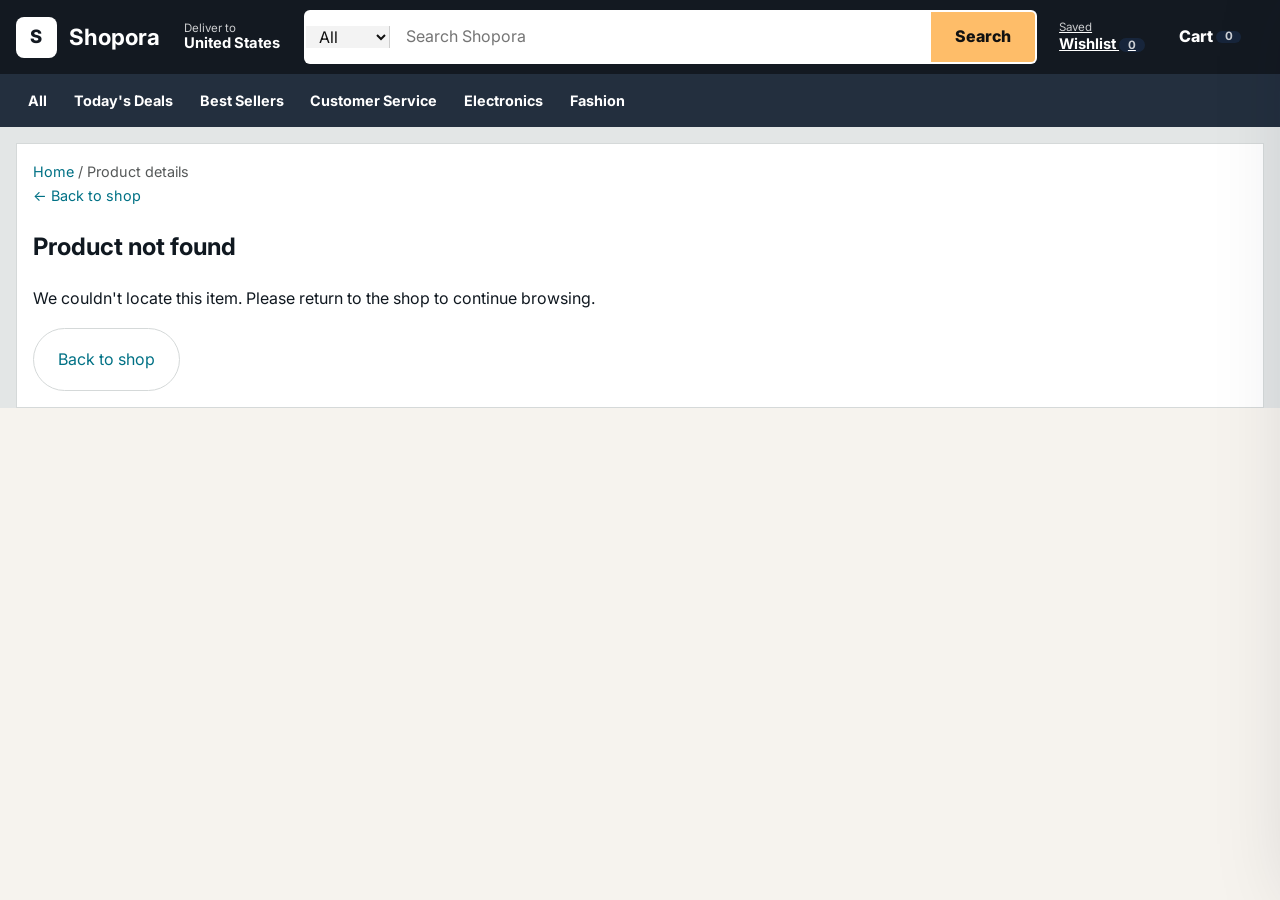
==== commit 53288eb5: "Convert Shopora to marketplace style" ====
--- a/product.html
+++ b/product.html
@@ -18,31 +18,43 @@
 </head>
 <body>
   <header class="site-header">
-    <div class="announcement container">
-      Free shipping on orders over $99 • Secure payments • 30-day premium returns.
-    </div>
-    <div class="header-top container">
+    <div class="header-top marketplace-header container">
       <a class="brand" href="index.html">
         <span class="brand-mark">S</span>
         <span class="brand-text">Shopora</span>
       </a>
-      <nav class="main-nav" aria-label="Primary navigation">
-        <a href="index.html">Home</a>
-        <a href="index.html#products">Shop</a>
-        <a href="about.html">About</a>
-        <a href="faq.html">FAQ</a>
-        <a href="contact.html">Contact</a>
-      </nav>
+      <a class="delivery-chip" href="contact.html">
+        <span>Deliver to</span>
+        <strong>United States</strong>
+      </a>
       <div class="header-actions">
         <div class="search-group">
+          <select id="category-select" aria-label="Search category">
+            <option value="all">All</option>
+            <option value="electronics">Electronics</option>
+            <option value="fashion">Fashion</option>
+            <option value="home">Home</option>
+            <option value="fitness">Fitness</option>
+            <option value="beauty">Beauty</option>
+          </select>
           <label for="search-input" class="sr-only">Search products</label>
-          <input id="search-input" type="search" placeholder="Search for headphones, jackets, cameras..." />
+          <input id="search-input" type="search" placeholder="Search Shopora" />
           <button id="search-button" type="button">Search</button>
         </div>
-        <a href="wishlist.html" class="action-button">Wishlist <span class="badge" id="wishlist-count">0</span></a>
-        <button type="button" id="cart-toggle" class="action-button">Cart <span class="badge" id="cart-count">0</span></button>
+        <a href="wishlist.html" class="action-button"><span>Saved</span><strong>Wishlist <span class="badge" id="wishlist-count">0</span></strong></a>
+        <button type="button" id="cart-toggle" class="action-button cart-action">Cart <span class="badge" id="cart-count">0</span></button>
       </div>
     </div>
+    <nav class="market-nav" aria-label="Marketplace navigation">
+      <div class="container market-nav-inner">
+        <a href="index.html">All</a>
+        <a href="index.html#products">Today's Deals</a>
+        <a href="index.html#products">Best Sellers</a>
+        <a href="contact.html">Customer Service</a>
+        <a href="index.html#products">Electronics</a>
+        <a href="index.html#products">Fashion</a>
+      </div>
+    </nav>
   </header>
   <main class="product-page container">
     <div class="breadcrumb">
--- a/style.css
+++ b/style.css
@@ -98,10 +98,10 @@
 }
 
 .header-top {
-  display: flex;
-  align-items: center;
-  justify-content: space-between;
-  gap: 1rem;
+  display: grid;
+  grid-template-columns: auto minmax(360px, 0.8fr) minmax(640px, 1fr);
+  align-items: center;
+  gap: 1.4rem;
   padding: 1.1rem 0;
 }
 
@@ -134,8 +134,9 @@
 .main-nav {
   display: flex;
   align-items: center;
-  gap: 1.4rem;
-  flex-wrap: wrap;
+  justify-content: center;
+  gap: 1.15rem;
+  flex-wrap: nowrap;
 }
 
 .main-nav a {
@@ -150,18 +151,21 @@
 }
 
 .header-actions {
-  display: flex;
-  align-items: center;
-  gap: 0.85rem;
-  flex-wrap: wrap;
+  display: grid;
+  grid-template-columns: minmax(280px, 1fr) auto auto auto;
+  align-items: center;
+  justify-content: end;
+  gap: 0.7rem;
+  min-width: 0;
 }
 
 .search-group {
-  display: flex;
-  align-items: center;
-  min-width: 240px;
+  display: grid;
+  grid-template-columns: minmax(0, 1fr) 132px;
+  align-items: center;
+  min-width: 0;
   width: 100%;
-  max-width: 520px;
+  max-width: none;
   background: var(--surface);
   border: 1px solid var(--border);
   border-radius: 999px;
@@ -170,13 +174,16 @@
 }
 
 .search-group input {
-  flex: 1;
+  min-width: 0;
   border: none;
   padding: 1rem 1.2rem;
   background: transparent;
 }
 
 .search-group button {
+  width: 100%;
+  min-width: 0;
+  white-space: nowrap;
   border: none;
   background: var(--primary);
   color: white;
@@ -297,7 +304,7 @@
 }
 
 .main-nav {
-  margin-bottom: 0.25rem;
+  margin-bottom: 0;
 }
 
 .hero {
@@ -413,7 +420,7 @@
 .featured-panels,
 .testimonials-grid,
 .faq-list,
-.product-grid {
+.products-grid {
   display: grid;
   gap: 1.5rem;
 }
@@ -482,7 +489,7 @@
   max-width: 44rem;
 }
 
-.product-grid {
+.products-grid {
   grid-template-columns: repeat(4, minmax(0, 1fr));
 }
 
@@ -1098,7 +1105,7 @@
 
   .stats-grid,
   .featured-panels,
-  .product-grid,
+  .products-grid,
   .testimonials-grid,
   .faq-list {
     grid-template-columns: repeat(2, minmax(0, 1fr));
@@ -1110,12 +1117,11 @@
 }
 
 @media (max-width: 760px) {
-  .header-top,
   .main-nav,
   .hero,
   .stats-grid,
   .featured-panels,
-  .product-grid,
+  .products-grid,
   .testimonials-grid,
   .faq-list,
   .footer-grid {
@@ -1132,7 +1138,12 @@
 
   .header-actions {
     width: 100%;
-    justify-content: space-between;
+    grid-template-columns: 1fr 1fr;
+    justify-content: stretch;
+  }
+
+  .search-group {
+    grid-column: 1 / -1;
   }
 
   .hero h1 {
@@ -1141,7 +1152,7 @@
 
   .stats-grid,
   .featured-panels,
-  .product-grid,
+  .products-grid,
   .testimonials-grid,
   .faq-list {
     gap: 1rem;
@@ -1178,3 +1189,1218 @@
     flex-direction: column;
   }
 }
+
+/* Premium storefront refresh */
+:root {
+  --bg: #f6f3ee;
+  --surface: rgba(255, 255, 255, 0.94);
+  --surface-soft: #fbfaf7;
+  --surface-strong: #ffffff;
+  --primary: #101820;
+  --primary-dark: #101820;
+  --primary-soft: #edf1ee;
+  --accent: #9a6a2f;
+  --accent-soft: #f2e7d8;
+  --success: #24704f;
+  --text: #101820;
+  --muted: #6d756f;
+  --border: rgba(16, 24, 32, 0.12);
+  --shadow: 0 28px 70px rgba(16, 24, 32, 0.14);
+  --shadow-soft: 0 16px 38px rgba(16, 24, 32, 0.08);
+  --radius: 8px;
+  --radius-sm: 8px;
+}
+
+body {
+  background: linear-gradient(180deg, #f8f6f1 0%, #eef2ed 42%, #f8f6f1 100%);
+  color: var(--text);
+}
+
+.site-header {
+  background: rgba(248, 246, 241, 0.9);
+  border-bottom: 1px solid rgba(16, 24, 32, 0.1);
+}
+
+.announcement {
+  justify-content: center;
+  background: #101820;
+  color: #f8f6f1;
+  letter-spacing: 0.01em;
+}
+
+.header-top {
+  padding: 0.95rem 0;
+}
+
+@media (max-width: 1180px) {
+  .header-top {
+    grid-template-columns: 1fr;
+    align-items: stretch;
+  }
+
+  .brand {
+    justify-self: start;
+  }
+
+  .main-nav {
+    justify-content: flex-start;
+    overflow-x: auto;
+    padding-bottom: 0.2rem;
+  }
+
+  .header-actions {
+    grid-template-columns: minmax(260px, 1fr) auto auto auto;
+  }
+}
+
+.brand-mark {
+  border-radius: 8px;
+  background: #101820;
+  color: #f8f6f1;
+  box-shadow: none;
+}
+
+.brand-text {
+  letter-spacing: 0;
+}
+
+.main-nav a {
+  color: #58615b;
+  font-size: 0.95rem;
+}
+
+.main-nav a:hover,
+.main-nav a.active {
+  color: #101820;
+}
+
+.search-group,
+.action-button,
+.trust-pill,
+.stat-card,
+.featured-card,
+.product-card,
+.brand-logo,
+.testimonial-card,
+.faq-card,
+.newsletter-card {
+  border-radius: 8px;
+}
+
+.search-group {
+  background: #fff;
+  box-shadow: none;
+}
+
+.search-group button,
+.primary-button,
+.newsletter-form button,
+.footer-newsletter button,
+.add-to-cart {
+  background: #101820;
+  color: #fff;
+}
+
+.action-button {
+  background: rgba(255, 255, 255, 0.78);
+  box-shadow: none;
+}
+
+.hero {
+  grid-template-columns: minmax(0, 0.92fr) minmax(420px, 1.08fr);
+  gap: 3rem;
+  padding: 4.8rem 0 2.8rem;
+}
+
+.hero-badge,
+.eyebrow {
+  color: #9a6a2f;
+  background: transparent;
+  padding: 0;
+  border-radius: 0;
+  letter-spacing: 0.14em;
+  text-transform: uppercase;
+  font-size: 0.78rem;
+  font-weight: 800;
+}
+
+.hero h1 {
+  max-width: 680px;
+  font-family: 'Plus Jakarta Sans', var(--font-family);
+  font-size: clamp(3.25rem, 5.4vw, 6.35rem);
+  line-height: 0.94;
+  letter-spacing: 0;
+}
+
+.hero-text {
+  color: #4d5751;
+  font-size: 1.14rem;
+}
+
+.hero-image-card {
+  min-height: 560px;
+  border-radius: 8px;
+  background: #dfe6df;
+  box-shadow: var(--shadow);
+}
+
+.hero-image-card::before {
+  display: none;
+}
+
+.hero-image-card img {
+  filter: saturate(0.95) contrast(1.03);
+}
+
+.hero-product-note {
+  position: absolute;
+  left: 1.25rem;
+  right: 1.25rem;
+  bottom: 1.25rem;
+  display: grid;
+  gap: 0.25rem;
+  padding: 1rem;
+  background: rgba(255, 255, 255, 0.9);
+  backdrop-filter: blur(14px);
+  border: 1px solid rgba(16, 24, 32, 0.1);
+  border-radius: 8px;
+}
+
+.hero-product-note span {
+  color: #9a6a2f;
+  font-size: 0.78rem;
+  font-weight: 800;
+  text-transform: uppercase;
+  letter-spacing: 0.12em;
+}
+
+.hero-product-note strong {
+  font-size: 1rem;
+}
+
+.hero-trust-grid {
+  grid-template-columns: repeat(3, minmax(0, 1fr));
+}
+
+.trust-pill {
+  justify-content: center;
+  background: rgba(255, 255, 255, 0.72);
+  border: 1px solid rgba(16, 24, 32, 0.1);
+  font-size: 0.9rem;
+}
+
+.collection-strip {
+  display: flex;
+  gap: 0.75rem;
+  overflow-x: auto;
+  padding: 0.65rem;
+  margin-bottom: 2rem;
+  background: rgba(255, 255, 255, 0.6);
+  border: 1px solid rgba(16, 24, 32, 0.1);
+  border-radius: 8px;
+}
+
+.category-button {
+  flex: 0 0 auto;
+  border: 1px solid rgba(16, 24, 32, 0.12);
+  background: #fff;
+  color: #39423d;
+  border-radius: 8px;
+  padding: 0.85rem 1.05rem;
+  font-weight: 800;
+}
+
+.category-button.active,
+.category-button:hover {
+  background: #101820;
+  color: #fff;
+}
+
+.stats-grid {
+  margin-top: 0;
+}
+
+.stat-card,
+.featured-card,
+.testimonial-card,
+.faq-card {
+  box-shadow: none;
+  background: rgba(255, 255, 255, 0.78);
+}
+
+.stat-card span {
+  color: #101820;
+  font-size: clamp(1.8rem, 3vw, 2.55rem);
+}
+
+.featured-card {
+  min-height: 230px;
+  display: flex;
+  flex-direction: column;
+  justify-content: space-between;
+  border-top: 3px solid #9a6a2f;
+}
+
+.section-heading {
+  align-items: flex-end;
+  margin-bottom: 1.4rem;
+}
+
+.section-heading h2 {
+  font-size: clamp(2.2rem, 3vw, 3.2rem);
+  letter-spacing: 0;
+}
+
+.sort-control {
+  display: grid;
+  gap: 0.35rem;
+  min-width: 210px;
+  color: var(--muted);
+  font-weight: 800;
+}
+
+.sort-control select {
+  border: 1px solid rgba(16, 24, 32, 0.14);
+  border-radius: 8px;
+  background: #fff;
+  color: #101820;
+  padding: 0.9rem 1rem;
+}
+
+#product-list.products-grid {
+  display: grid;
+  grid-template-columns: repeat(4, minmax(0, 1fr));
+  gap: 1.15rem;
+}
+
+.product-card {
+  overflow: hidden;
+  box-shadow: none;
+  background: #fff;
+}
+
+.product-card:hover {
+  transform: translateY(-4px);
+  box-shadow: 0 24px 56px rgba(16, 24, 32, 0.12);
+}
+
+.product-link {
+  display: block;
+  background: #eef2ed;
+}
+
+.product-card img {
+  aspect-ratio: 1 / 1;
+}
+
+.product-card-content {
+  padding: 1.1rem;
+  gap: 0.8rem;
+}
+
+.product-kicker,
+.product-card-header {
+  display: flex;
+  justify-content: space-between;
+  align-items: center;
+  gap: 0.65rem;
+}
+
+.product-kicker {
+  color: #6d756f;
+  font-size: 0.78rem;
+  font-weight: 800;
+  letter-spacing: 0.06em;
+  text-transform: uppercase;
+}
+
+.card-badge {
+  color: #9a6a2f;
+}
+
+.card-badge.subtle {
+  color: #4f6b58;
+}
+
+.stock-pill {
+  background: #edf4ef;
+  color: #24704f;
+  border-radius: 999px;
+  padding: 0.42rem 0.7rem;
+}
+
+.stock-pill.low-stock {
+  background: #fff3df;
+  color: #9a6a2f;
+}
+
+.product-rating {
+  margin-left: auto;
+  color: #101820;
+  font-size: 0.86rem;
+  font-weight: 800;
+}
+
+.product-rating em {
+  color: #8a938e;
+  font-style: normal;
+  font-weight: 700;
+}
+
+.product-title {
+  font-size: 1.02rem;
+}
+
+.product-description {
+  min-height: 4.2rem;
+  color: #657069;
+}
+
+.product-card-footer {
+  align-items: flex-end;
+}
+
+.product-price {
+  color: #101820;
+}
+
+.add-to-cart {
+  border-radius: 8px;
+  min-width: 112px;
+}
+
+.wish-button {
+  border-radius: 50%;
+  color: #101820;
+  box-shadow: 0 10px 24px rgba(16, 24, 32, 0.08);
+}
+
+.wish-button.active {
+  background: #fff1f1;
+  color: #b4232a;
+}
+
+.brand-strip {
+  border-top: 1px solid rgba(16, 24, 32, 0.1);
+  border-bottom: 1px solid rgba(16, 24, 32, 0.1);
+  padding: 1rem 0;
+}
+
+.brand-logo {
+  background: transparent;
+  border: none;
+  color: #606a64;
+  box-shadow: none;
+}
+
+.newsletter-card {
+  background: #101820;
+  color: #fff;
+}
+
+.newsletter-card p,
+.newsletter-card .eyebrow {
+  color: rgba(255, 255, 255, 0.74);
+}
+
+.newsletter-form input {
+  border-radius: 8px;
+}
+
+.newsletter-form button {
+  background: #d6b27a;
+  color: #101820;
+  border-radius: 8px;
+}
+
+.site-footer {
+  background: #101820;
+}
+
+@media (max-width: 1080px) {
+  .hero {
+    grid-template-columns: 1fr;
+  }
+
+  #product-list.products-grid {
+    grid-template-columns: repeat(2, minmax(0, 1fr));
+  }
+}
+
+@media (max-width: 760px) {
+  .section-heading {
+    align-items: flex-start;
+    flex-direction: column;
+  }
+
+  .sort-control {
+    width: 100%;
+  }
+
+  .hero-trust-grid,
+  .stats-grid,
+  .featured-panels,
+  .testimonials-grid,
+  .faq-list,
+  #product-list.products-grid,
+  .brand-strip {
+    grid-template-columns: 1fr;
+  }
+
+  .hero-image-card {
+    min-height: 360px;
+  }
+}
+
+@media (max-width: 560px) {
+  .header-actions {
+    grid-template-columns: 1fr;
+  }
+
+  .search-group {
+    grid-template-columns: minmax(0, 1fr) 104px;
+  }
+
+  .action-button,
+  .cart-preview {
+    width: 100%;
+  }
+
+  .cart-preview > .action-button {
+    justify-content: center;
+  }
+}
+
+/* Marketplace / Amazon-style refresh */
+:root {
+  --market-dark: #131921;
+  --market-mid: #232f3e;
+  --market-orange: #febd69;
+  --market-orange-dark: #f3a847;
+  --market-link: #007185;
+  --market-bg: #e3e6e6;
+  --market-border: #d5d9d9;
+}
+
+body {
+  background: var(--market-bg);
+}
+
+.container {
+  width: min(1500px, calc(100% - 2rem));
+}
+
+.site-header {
+  background: var(--market-dark);
+  color: #fff;
+  border: 0;
+  box-shadow: none;
+}
+
+.marketplace-header {
+  display: grid;
+  grid-template-columns: auto auto minmax(420px, 1fr);
+  gap: 0.75rem;
+  padding: 0.65rem 0;
+  align-items: center;
+}
+
+.site-header .brand,
+.site-header .action-button,
+.delivery-chip {
+  color: #fff;
+}
+
+.site-header .brand-mark {
+  background: #fff;
+  color: var(--market-dark);
+  width: 2.55rem;
+  height: 2.55rem;
+}
+
+.site-header .brand-text {
+  color: #fff;
+}
+
+.delivery-chip {
+  display: grid;
+  gap: 0.05rem;
+  padding: 0.55rem 0.7rem;
+  text-decoration: none;
+  border: 1px solid transparent;
+}
+
+.delivery-chip:hover,
+.site-header .action-button:hover,
+.site-header .brand:hover {
+  border-color: rgba(255, 255, 255, 0.65);
+}
+
+.delivery-chip span,
+.site-header .action-button span {
+  font-size: 0.72rem;
+  color: rgba(255, 255, 255, 0.78);
+  line-height: 1;
+}
+
+.delivery-chip strong,
+.site-header .action-button strong {
+  font-size: 0.92rem;
+  line-height: 1.1;
+}
+
+.header-actions {
+  display: grid;
+  grid-template-columns: minmax(320px, 1fr) auto auto auto;
+  gap: 0.65rem;
+  align-items: stretch;
+}
+
+.search-group {
+  grid-template-columns: 84px minmax(0, 1fr) 104px;
+  border: 2px solid transparent;
+  border-radius: 6px;
+  background: #fff;
+  overflow: hidden;
+}
+
+.search-group:focus-within {
+  border-color: var(--market-orange-dark);
+}
+
+.search-group select {
+  min-width: 0;
+  border: 0;
+  border-right: 1px solid #cdcdcd;
+  background: #f3f3f3;
+  color: #111;
+  padding: 0 0.55rem;
+}
+
+.search-group input {
+  color: #111;
+  padding: 0.75rem 1rem;
+}
+
+.search-group button {
+  background: var(--market-orange);
+  color: #111;
+  padding: 0.75rem 0.85rem;
+  font-weight: 800;
+}
+
+.search-group button:hover {
+  background: var(--market-orange-dark);
+}
+
+.site-header .action-button {
+  display: grid;
+  gap: 0.15rem;
+  align-content: center;
+  min-height: 48px;
+  padding: 0.4rem 0.7rem;
+  background: transparent;
+  border: 1px solid transparent;
+  box-shadow: none;
+  border-radius: 2px;
+}
+
+.cart-action {
+  display: inline-flex !important;
+  gap: 0.45rem;
+  align-items: center;
+  font-weight: 800;
+}
+
+.badge {
+  background: var(--market-orange);
+  color: #111;
+}
+
+.market-nav {
+  background: var(--market-mid);
+}
+
+.market-nav-inner {
+  display: flex;
+  gap: 0.15rem;
+  align-items: center;
+  overflow-x: auto;
+  padding: 0.35rem 0;
+}
+
+.market-nav a,
+.market-nav .category-button {
+  flex: 0 0 auto;
+  background: transparent;
+  border: 1px solid transparent;
+  color: #fff;
+  text-decoration: none;
+  border-radius: 2px;
+  padding: 0.5rem 0.7rem;
+  font-size: 0.9rem;
+  font-weight: 700;
+}
+
+.market-nav a:hover,
+.market-nav .category-button:hover,
+.market-nav .category-button.active {
+  border-color: rgba(255, 255, 255, 0.7);
+  background: transparent;
+  color: #fff;
+}
+
+.market-hero {
+  display: grid;
+  grid-template-columns: minmax(0, 1fr) minmax(360px, 0.78fr);
+  gap: 1rem;
+  padding: 1rem 0;
+}
+
+.market-hero .hero-copy,
+.deal-tile {
+  background: #fff;
+  border: 1px solid var(--market-border);
+  border-radius: 4px;
+  box-shadow: none;
+}
+
+.market-hero .hero-copy {
+  max-width: none;
+  padding: 1.5rem;
+}
+
+.market-hero h1 {
+  max-width: 780px;
+  margin: 0.4rem 0 0.65rem;
+  font-size: clamp(2rem, 4vw, 4rem);
+  line-height: 1;
+  color: #111;
+}
+
+.hero-badge,
+.eyebrow {
+  color: #b12704;
+}
+
+.hero-text {
+  max-width: 680px;
+  color: #374151;
+}
+
+.primary-button,
+.add-to-cart {
+  background: #ffd814;
+  color: #111;
+  border: 1px solid #fcd200;
+  border-radius: 999px;
+}
+
+.primary-button:hover,
+.add-to-cart:hover {
+  background: #f7ca00;
+}
+
+.secondary-link,
+.secondary-button {
+  color: var(--market-link);
+  border-color: var(--market-border);
+  border-radius: 999px;
+  background: #fff;
+}
+
+.deal-grid {
+  display: grid;
+  grid-template-columns: repeat(4, minmax(0, 1fr));
+  gap: 1rem;
+  margin-bottom: 1rem;
+}
+
+.deal-tile {
+  display: grid;
+  gap: 0.8rem;
+  padding: 1rem;
+  min-height: 260px;
+}
+
+.deal-tile h2 {
+  margin: 0;
+  font-size: 1.25rem;
+  line-height: 1.2;
+}
+
+.deal-tile img {
+  width: 100%;
+  height: 170px;
+  object-fit: contain;
+  background: #f7f8f8;
+}
+
+.deal-tile a,
+.deal-tile button {
+  justify-self: start;
+  color: var(--market-link);
+  background: transparent;
+  border: 0;
+  padding: 0;
+  text-decoration: none;
+  font-weight: 700;
+}
+
+.large-deal img {
+  height: 260px;
+}
+
+.products-section {
+  background: #fff;
+  border: 1px solid var(--market-border);
+  padding: 1rem;
+  margin-bottom: 1rem;
+}
+
+.section-heading {
+  align-items: center;
+  border-bottom: 1px solid var(--market-border);
+  padding-bottom: 0.85rem;
+}
+
+.section-heading h2 {
+  color: #111;
+  font-size: clamp(1.45rem, 2vw, 2rem);
+}
+
+.sort-control select {
+  border-color: var(--market-border);
+  border-radius: 4px;
+  padding: 0.55rem 0.75rem;
+}
+
+.market-layout {
+  display: grid;
+  grid-template-columns: 230px minmax(0, 1fr);
+  gap: 1rem;
+}
+
+.filter-sidebar {
+  border-right: 1px solid var(--market-border);
+  padding-right: 1rem;
+}
+
+.filter-sidebar h3 {
+  margin: 1rem 0 0.45rem;
+  font-size: 0.95rem;
+}
+
+.filter-sidebar .category-button,
+.rating-filter,
+.price-filter {
+  display: block;
+  width: 100%;
+  margin: 0.15rem 0;
+  padding: 0.35rem 0;
+  border: 0;
+  background: transparent;
+  color: #111;
+  text-align: left;
+  font-weight: 600;
+}
+
+.filter-sidebar .category-button:hover,
+.filter-sidebar .category-button.active,
+.rating-filter:hover,
+.price-filter:hover {
+  color: #c45500;
+  background: transparent;
+}
+
+#product-list.products-grid {
+  grid-template-columns: repeat(4, minmax(180px, 1fr));
+  gap: 0;
+}
+
+.product-card {
+  border: 0;
+  border-right: 1px solid var(--market-border);
+  border-bottom: 1px solid var(--market-border);
+  border-radius: 0;
+  box-shadow: none;
+}
+
+.product-card:hover {
+  transform: none;
+  box-shadow: none;
+}
+
+.product-link {
+  padding: 0.9rem;
+  background: #fff;
+}
+
+.product-card img {
+  height: 190px;
+  aspect-ratio: auto;
+  object-fit: contain;
+  background: #fff;
+}
+
+.product-card-content {
+  padding: 0.85rem 1rem 1rem;
+  gap: 0.45rem;
+}
+
+.product-kicker {
+  font-size: 0.72rem;
+  color: #565959;
+}
+
+.card-badge {
+  color: #b12704;
+}
+
+.stock-pill {
+  background: transparent;
+  color: #007600;
+  padding: 0;
+}
+
+.product-rating {
+  color: #ffa41c;
+}
+
+.product-title {
+  font-size: 0.95rem;
+  line-height: 1.35;
+}
+
+.product-title a:hover {
+  color: #c45500;
+}
+
+.product-description {
+  display: none;
+}
+
+.delivery-note {
+  margin: 0.25rem 0;
+  color: #565959;
+  font-size: 0.82rem;
+  line-height: 1.35;
+}
+
+.product-price {
+  color: #b12704;
+  font-size: 1.25rem;
+}
+
+.product-card-footer {
+  display: grid;
+  gap: 0.65rem;
+  align-items: stretch;
+}
+
+.add-to-cart {
+  width: 100%;
+  padding: 0.55rem 0.85rem;
+  min-width: 0;
+}
+
+.wish-button {
+  top: 0.7rem;
+  right: 0.7rem;
+  width: 34px;
+  height: 34px;
+}
+
+.brand-strip,
+.testimonials,
+.trust-grid,
+.faq,
+.newsletter-section {
+  display: none;
+}
+
+@media (max-width: 1180px) {
+  .marketplace-header {
+    grid-template-columns: 1fr;
+  }
+
+  .header-actions {
+    grid-template-columns: minmax(0, 1fr) auto auto auto;
+  }
+
+  .market-hero,
+  .deal-grid,
+  .market-layout {
+    grid-template-columns: 1fr;
+  }
+
+  .filter-sidebar {
+    border-right: 0;
+    border-bottom: 1px solid var(--market-border);
+    padding: 0 0 1rem;
+  }
+
+  #product-list.products-grid {
+    grid-template-columns: repeat(3, minmax(160px, 1fr));
+  }
+}
+
+@media (max-width: 760px) {
+  .header-actions {
+    grid-template-columns: 1fr;
+  }
+
+  .search-group {
+    grid-template-columns: 76px minmax(0, 1fr) 88px;
+  }
+
+  #product-list.products-grid {
+    grid-template-columns: repeat(2, minmax(150px, 1fr));
+  }
+}
+
+.product-page {
+  background: #fff;
+  border: 1px solid var(--market-border);
+  margin-top: 1rem;
+  padding: 1rem;
+}
+
+.breadcrumb,
+.back-link {
+  color: #565959;
+  font-size: 0.9rem;
+}
+
+.breadcrumb a,
+.back-link,
+.brand-link,
+.product-badges a {
+  color: var(--market-link);
+  text-decoration: none;
+}
+
+.amazon-detail {
+  display: grid;
+  grid-template-columns: minmax(360px, 0.9fr) minmax(360px, 1fr) 280px;
+  gap: 1.5rem;
+  align-items: start;
+  margin-top: 1rem;
+}
+
+.image-panel {
+  display: grid;
+  grid-template-columns: 58px minmax(0, 1fr);
+  gap: 0.9rem;
+  position: sticky;
+  top: 120px;
+}
+
+.thumb-list {
+  display: grid;
+  gap: 0.55rem;
+  align-content: start;
+}
+
+.thumb-list button {
+  border: 1px solid var(--market-border);
+  background: #fff;
+  border-radius: 4px;
+  padding: 0.25rem;
+}
+
+.thumb-list img {
+  width: 48px;
+  height: 48px;
+  object-fit: contain;
+}
+
+.image-zoom-container {
+  display: grid;
+  place-items: center;
+  min-height: 460px;
+  background: #fff;
+}
+
+.image-zoom-container img {
+  width: 100%;
+  max-height: 460px;
+  object-fit: contain;
+}
+
+.detail-copy h1 {
+  margin: 0 0 0.35rem;
+  color: #111;
+  font-size: clamp(1.45rem, 2.2vw, 2rem);
+  line-height: 1.25;
+  font-weight: 500;
+}
+
+.detail-copy hr {
+  border: 0;
+  border-top: 1px solid var(--market-border);
+  margin: 0.8rem 0;
+}
+
+.product-badges {
+  display: flex;
+  flex-wrap: wrap;
+  gap: 0.65rem;
+  align-items: center;
+  margin-top: 0.5rem;
+}
+
+.rating-pill {
+  color: #ffa41c;
+  font-weight: 800;
+}
+
+.tag-pill {
+  background: #c45500;
+  color: #fff;
+  padding: 0.18rem 0.45rem;
+  border-radius: 2px;
+  font-size: 0.8rem;
+}
+
+.product-price-large {
+  margin: 0.8rem 0 0.3rem;
+  color: #b12704;
+  font-size: 1.85rem;
+  font-weight: 500;
+}
+
+.product-price-large span {
+  vertical-align: super;
+  font-size: 0.85rem;
+}
+
+.product-detail-description {
+  color: #111;
+  line-height: 1.55;
+}
+
+.detail-copy h2 {
+  font-size: 1rem;
+  margin: 1rem 0 0.35rem;
+}
+
+.product-feature-list {
+  margin: 0;
+  padding-left: 1.2rem;
+  color: #111;
+}
+
+.buy-box {
+  display: grid;
+  gap: 0.75rem;
+  border: 1px solid var(--market-border);
+  border-radius: 8px;
+  padding: 1rem;
+  background: #fff;
+  position: sticky;
+  top: 120px;
+}
+
+.buy-box .product-price-large {
+  margin-top: 0;
+}
+
+.delivery-promise {
+  margin: 0;
+  color: #111;
+}
+
+.secure-note {
+  margin: 0;
+  color: var(--market-link);
+  font-size: 0.9rem;
+}
+
+.stock-state {
+  color: #007600;
+  font-size: 1.05rem;
+}
+
+.buy-box label {
+  display: grid;
+  gap: 0.35rem;
+  font-size: 0.9rem;
+}
+
+.buy-box select {
+  border: 1px solid var(--market-border);
+  border-radius: 8px;
+  padding: 0.45rem 0.6rem;
+  background: #f0f2f2;
+}
+
+.buy-now-button {
+  border: 1px solid #ff8f00;
+  border-radius: 999px;
+  padding: 0.7rem 1rem;
+  background: #ffa41c;
+  color: #111;
+  font-weight: 700;
+}
+
+.save-button {
+  border: 1px solid var(--market-border);
+  border-radius: 8px;
+  background: #fff;
+  padding: 0.65rem 1rem;
+  color: #111;
+}
+
+.seller-info {
+  display: grid;
+  gap: 0.35rem;
+  margin: 0.5rem 0 0;
+  font-size: 0.82rem;
+}
+
+.seller-info div {
+  display: grid;
+  grid-template-columns: 80px 1fr;
+  gap: 0.5rem;
+}
+
+.seller-info dt {
+  color: #565959;
+}
+
+.seller-info dd {
+  margin: 0;
+  color: var(--market-link);
+}
+
+.product-extra {
+  margin-top: 1.5rem;
+  border-top: 1px solid var(--market-border);
+  padding-top: 1rem;
+}
+
+.related-grid {
+  display: grid;
+  grid-template-columns: repeat(3, minmax(0, 1fr));
+  border: 1px solid var(--market-border);
+}
+
+.related-grid .product-card {
+  border-bottom: 0;
+}
+
+@media (max-width: 1100px) {
+  .amazon-detail {
+    grid-template-columns: 1fr;
+  }
+
+  .image-panel,
+  .buy-box {
+    position: static;
+  }
+
+  .related-grid {
+    grid-template-columns: 1fr;
+  }
+}
